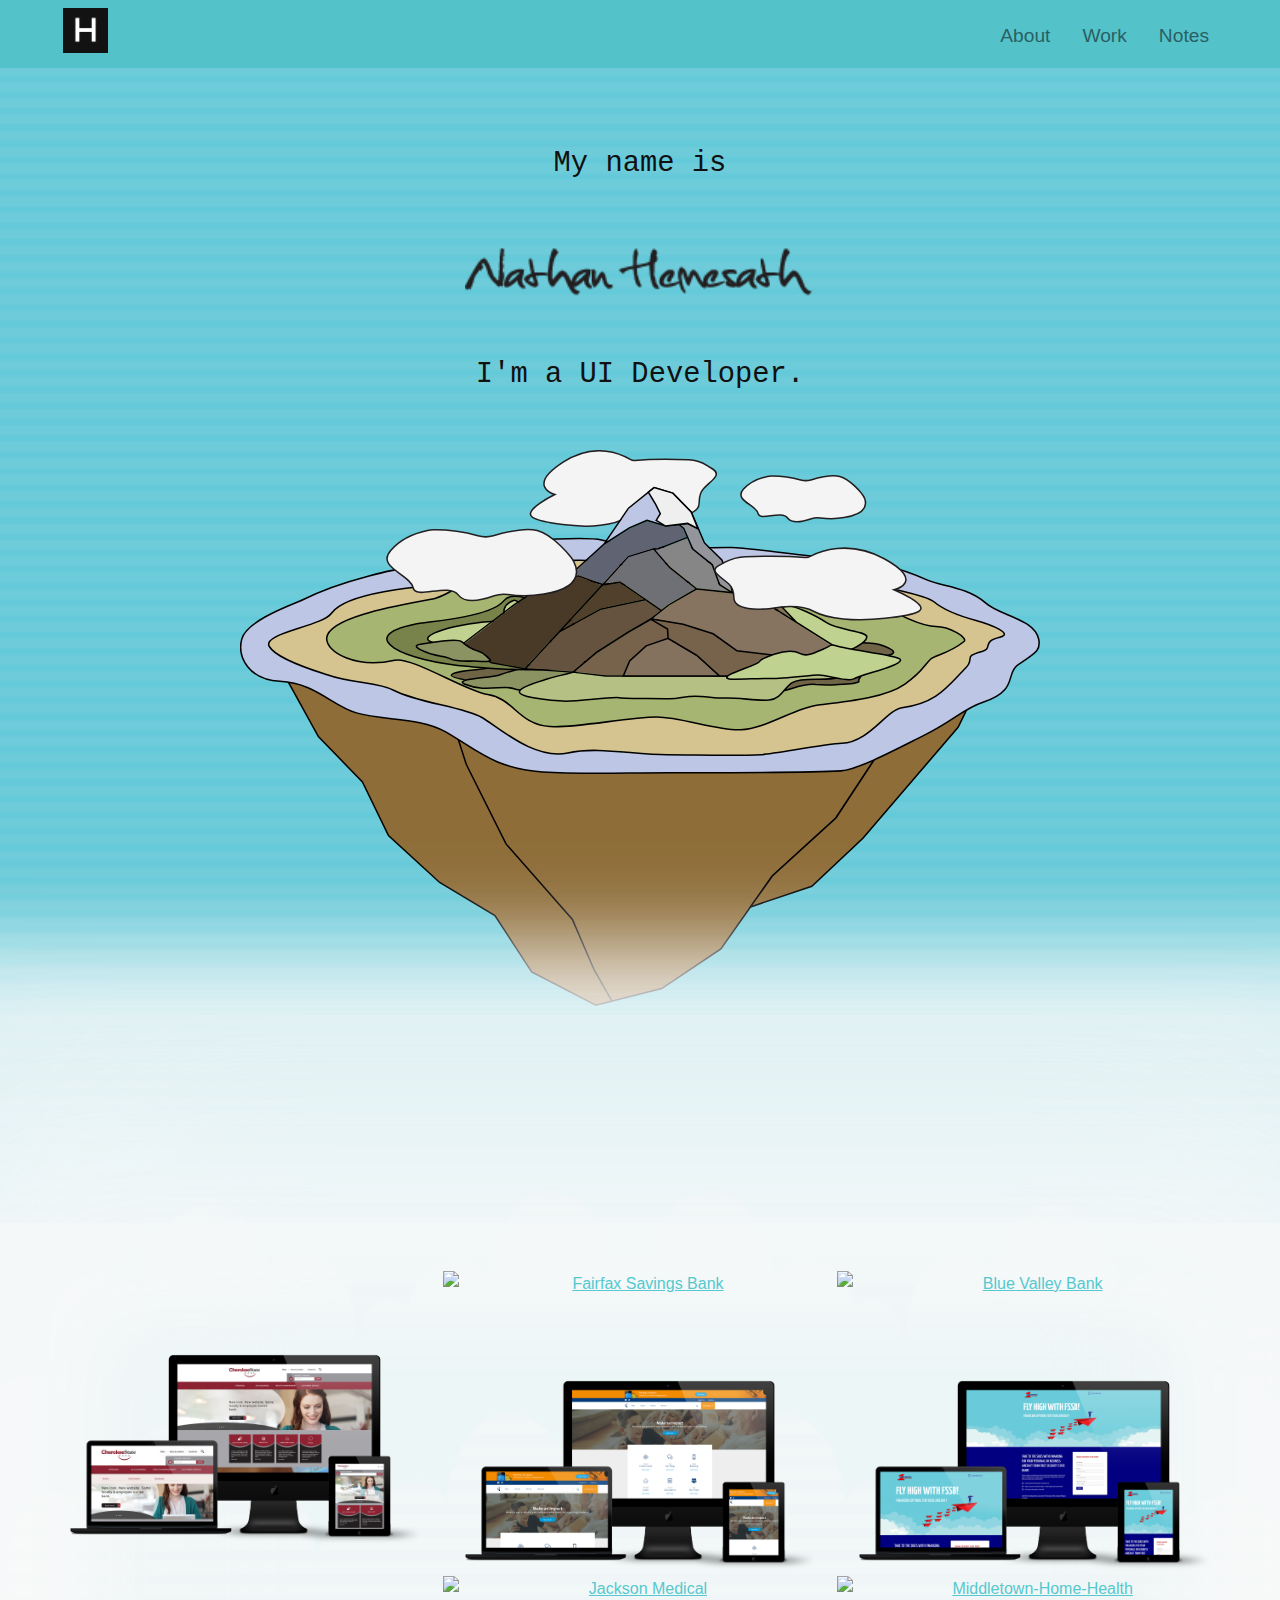
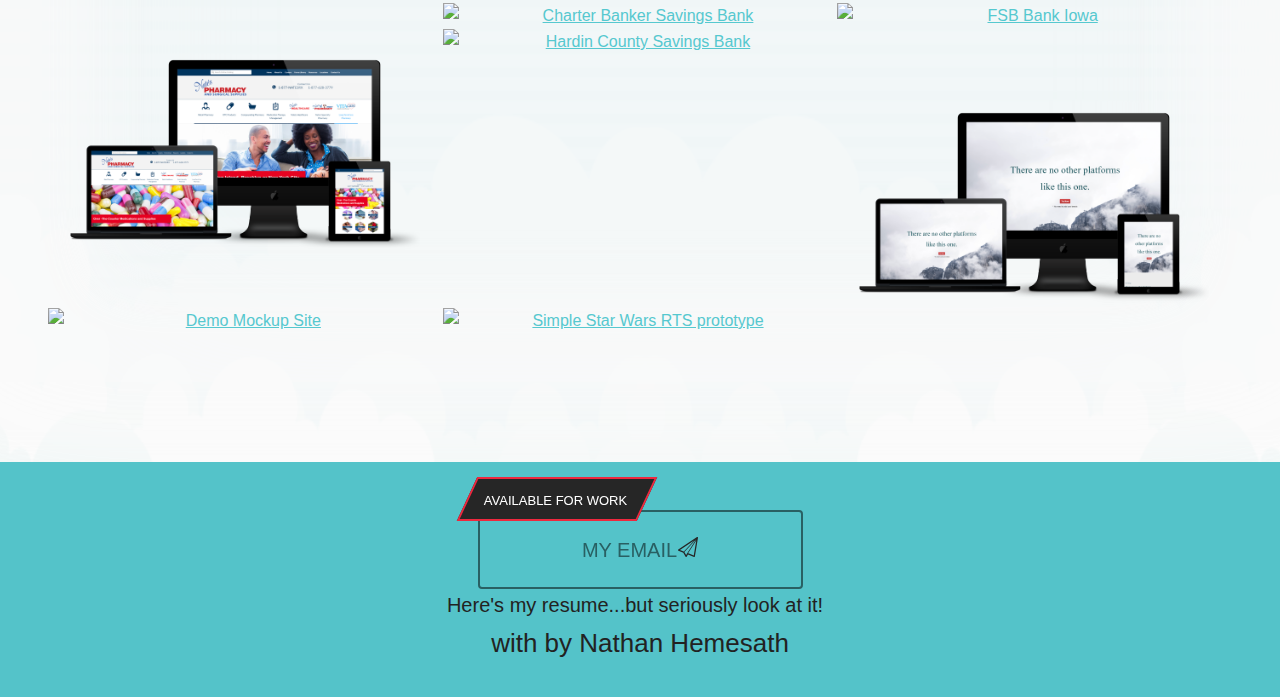
==== index.html @ a3093c18 "Update index.html" ====
<!DOCTYPE html>
<html lang="en">
<head>
    <title>Nathan Hemesath</title>
    
    <meta charset="utf-8">
    <meta name="viewport" content="width=device-width, initial-scale=1">
    
    <link rel="shortcut icon" href="assets/favicons/favicon.ico">
    <link rel="stylesheet" href="assets/css/main.min.css" />
    <link rel="stylesheet" href="https://cdnjs.cloudflare.com/ajax/libs/octicons/3.5.0/octicons.min.css">
    
    <link rel="apple-touch-icon" sizes="57x57" href="assets/favicons/apple-icon-57x57.png">
    <link rel="apple-touch-icon" sizes="60x60" href="assets/favicons/apple-icon-60x60.png">
    <link rel="apple-touch-icon" sizes="72x72" href="assets/favicons/apple-icon-72x72.png">
    <link rel="apple-touch-icon" sizes="76x76" href="assets/favicons/apple-icon-76x76.png">
    <link rel="apple-touch-icon" sizes="114x114" href="assets/favicons/apple-icon-114x114.png">
    <link rel="apple-touch-icon" sizes="120x120" href="assets/favicons/apple-icon-120x120.png">
    <link rel="apple-touch-icon" sizes="144x144" href="assets/favicons/apple-icon-144x144.png">
    <link rel="apple-touch-icon" sizes="152x152" href="assets/favicons/apple-icon-152x152.png">
    <link rel="apple-touch-icon" sizes="180x180" href="assets/favicons/apple-icon-180x180.png">
    <link rel="icon" type="image/png" sizes="192x192"  href="assets/favicons/android-icon-192x192.png">
    <link rel="icon" type="image/png" sizes="32x32" href="assets/favicons/favicon-32x32.png">
    <link rel="icon" type="image/png" sizes="96x96" href="assets/favicons/favicon-96x96.png">
    <link rel="icon" type="image/png" sizes="16x16" href="assets/favicons/favicon-16x16.png">
    <link rel="manifest" href="assets/favicons/manifest.json">
    
    <meta name="msapplication-TileColor" content="#ffffff">
    <meta name="msapplication-TileImage" content="assets/favicons/ms-icon-144x144.png">
    <meta name="theme-color" content="#ffffff">
    <meta charset="utf-8"/>
    <meta name="viewport" content="width=device-width, initial-scale=1.0">
    <meta http-equiv="X-UA-Compatible" content="IE=edge" />
    <meta name="description" content="The portfolio of Nathan Hemesath, a UI Developer looking to create something spectacular every day." />
    <meta name="keywords" content="Nathan, Hemesath, Nathan Hemesath, web interfacer, animations, websites, graphics, freelance, developer"/>
    
    
    <script src="//cdnjs.cloudflare.com/ajax/libs/jquery/2.2.2/jquery.min.js"></script>
<!--    <script src="assets/js/functions.js" type="text/javascript"></script>-->
    <script src="/assets/js/respond.min.js"></script>
<!-- 	<script src="/assets/js/modernizr.js"></script> -->
    <script src="https://use.fontawesome.com/4b298fc02d.js"></script>
</head>
    
<body id="top">
		<header id="home-top" class="nav-top nav-fixed headroom headroom--pinned nav-root headroom--top">
			<div class="u-container">
				<div class="u-content">
					<div class="g-cell gcol2 s-gcol4 m-gcol4 xs-gcol2">
						<h1 id="header-logo" class="image-text">
							<a href="/">
								Nathan Hemesath
								<i class="">NH</i>
							</a>
						</h1>
					</div>
					<div class="g-cell gcol10 s-gcol8 m-gcol8 xs-gcol10">
						<nav id="top-nav">
							<ul class="nav-list transistion">
								<li><a class="active" href="#top">About</a></li>
								<li><a href="#work">Work</a></li>
								<li><a href="#bottom">Notes</a></li>
							</ul>
						</nav>
					</div> <!-- 12 -->
				</div> <!-- / row -->
			</div> <!--/ container -->
		</header>
        <div class="masthead-wrap"><!-- Island Goes Here -->
			<div id="title">
				<div class="u-container">
					<div class="transistion cloud floatLeft"></div>
					<div class="transistion cloud floatRight"></div>
                        <div id="head-slider" class="transistion">
                            <p class="header-desc">My name is</p>
                            <h2 class="im-nate">
                                <figure class="transistion">
                                    <img src="/assets/img/myname.png">
                                </figure>
                            </h2>
                            <p class="header-desc">I'm a UI Developer.</p>
                        </div>
				</div>
			</div>
            <div id="earth-holder">
					<img src="/assets/img/island.svg">
            </div>
		</div>
<div class="page-home">
    <!-- Modal -->
<div class="modal-section">
    <div class="modal" id="modal-1" aria-hidden="true">
      <div class="modal-dialog">
            <div class="modal-header">
                <h2>Cherokee State Bank</h2>
            </div>
            <div class="modal-body">
                <img src="assets/img/cherokee-screens.png" class="img-responsive" alt="Cherokee State Bank">
                <p>One modal example here! :D</p>
            </div>
            <div class="modal-footer">
                <a href="#close" class="btn" aria-hidden="true">Done Viewing? X</a>
            </div>
        </div>
    </div>
    <div class="modal" id="modal-2" aria-hidden="true">
      <div class="modal-dialog">
            <div class="modal-header">
                <h2>The Bank Here</h2>
            </div>
            <div class="modal-body">
                <img src="assets/img/bankhaus-screens.png" class="img-responsive" alt="The Banke Here, Bank Haus">
                <p>One modal example here! :D</p>
            </div>
            <div class="modal-footer">
                <a href="https://thebankhere.com/bank-haus/" target="_blank" class="btn">Visit Site</a>
                <a href="#close" class="btn" aria-hidden="true">Done Viewing? X</a>
            </div>
        </div>
    </div>
    <div class="modal" id="modal-3" aria-hidden="true">
      <div class="modal-dialog">
            <div class="modal-header">
                <h2>Bank of Blue Valley</h2>
            </div>
            <div class="modal-body">
                <img src="assets/img/bankbv-screens.png" class="img-responsive" alt="Bank of Blue Valley">
                <p>One modal example here! :D</p>
            </div>
            <div class="modal-footer">
                <a href="https://bankbv.com/" target="_blank" class="btn">Visit Site</a>
                <a href="#close" class="btn" aria-hidden="true">Done Viewing? X</a>
            </div>
        </div>
    </div>
    <div class="modal" id="modal-4" aria-hidden="true">
      <div class="modal-dialog">
            <div class="modal-header">
                <h2>Bank Development Demo</h2>
            </div>
            <div class="modal-body">
                <img src="assets/img/bankdev-screens.png" class="img-responsive" alt="Forbin Bank Development Demo">
                <p>One modal example here! :D</p>
            </div>
            <div class="modal-footer">
                <a href="http://bankdevelopment.forbin.com/" target="_blank" class="btn">Visit Site</a>
                <a href="#close" class="btn" aria-hidden="true">Done Viewing? X</a>
            </div>
        </div>
    </div>
    <div class="modal" id="modal-5" aria-hidden="true">
      <div class="modal-dialog">
            <div class="modal-header">
                <h2>FSSB Online</h2>
            </div>
            <div class="modal-body">
                <img src="assets/img/fssbonline-screens.png" class="img-responsive" alt="Farmers State Bank Online">
                <p>One modal example here! :D</p>
            </div>
            <div class="modal-footer">
                <a href="https://www.fssbonline.com/fly-with-us/" target="_blank" class="btn">Visit Site</a>
                <a href="#close" class="btn" aria-hidden="true">Done Viewing? X</a>
            </div>
        </div>
    </div>
    <div class="modal" id="modal-6" aria-hidden="true">
      <div class="modal-dialog">
            <div class="modal-header">
                <h2>Nate's Pharmacy</h2>
            </div>
            <div class="modal-body">
                <img src="assets/img/nates-screens.png" class="img-responsive" alt="Nate's Pharmacy">
                <p>One modal example here! :D</p>
            </div>
            <div class="modal-footer">
                <a href="https://www.natespharmacy.com/" target="_blank" class="btn">Visit Site</a>
                <a href="#close" class="btn" aria-hidden="true">Done Viewing? X</a>
            </div>
        </div>
    </div>
<!--
    <div class="modal" id="modal-7" aria-hidden="true">
      <div class="modal-dialog">
            <div class="modal-header">
                <h2>Smart Aging</h2>
            </div>
            <div class="modal-body">
                <img src="assets/img/bankhaus-screens.png" class="img-responsive" alt="Smart Aging">
                <p>One modal example here! :D</p>
            </div>
            <div class="modal-footer">
                <a href="#close" class="btn" aria-hidden="true">Done Viewing? X</a>
            </div>
        </div>
    </div>    
-->
    <div class="modal" id="modal-8" aria-hidden="true">
      <div class="modal-dialog">
            <div class="modal-header">
                <h2>Jackson Medical</h2>
            </div>
            <div class="modal-body">
                <img src="assets/img/jackson-screens.png" class="img-responsive" alt="Jackson Medical">
                <p>One modal example here! :D</p>
            </div>
            <div class="modal-footer">
                <a href="http://www.jacksonmedical.biz/" target="_blank" class="btn">Visit Site</a>
                <a href="#close" class="btn" aria-hidden="true">Done Viewing? X</a>
            </div>
        </div>
    </div>
    <div class="modal" id="modal-9" aria-hidden="true">
      <div class="modal-dialog">
            <div class="modal-header">
                <h2>Middle Town Home Health Store</h2>
            </div>
            <div class="modal-body">
                <img src="assets/img/middletown-screens.png" class="img-responsive" alt="Middle Town Home Health Store">
                <p>One modal example here! :D</p>
            </div>
            <div class="modal-footer">
                <a href="http://www.middletownhomehealthstore.com/" target="_blank" class="btn">Visit Site</a>
                <a href="#close" class="btn" aria-hidden="true">Done Viewing? X</a>
            </div>
        </div>
    </div>
    <div class="modal" id="modal-10" aria-hidden="true">
      <div class="modal-dialog">
            <div class="modal-header">
                <h2>Charter Banker</h2>
            </div>
            <div class="modal-body">
                <img src="assets/img/charter-screens.png" class="img-responsive" alt="Charter Banker">
                <p>One modal example here! :D</p>
            </div>
            <div class="modal-footer">
                <a href="https://www.charterbanker.com/" target="_blank" class="btn">Visit Site</a>
                <a href="#close" class="btn" aria-hidden="true">Done Viewing? X</a>
            </div>
        </div>
    </div>
    <div class="modal" id="modal-11" aria-hidden="true">
      <div class="modal-dialog">
            <div class="modal-header">
                <h2>FSB Iowa</h2>
            </div>
            <div class="modal-body">
                <img src="assets/img/fsb-screens.png" class="img-responsive" alt="Farmers State Bank Iowa">
                <p>One modal example here! :D</p>
            </div>
            <div class="modal-footer">
                <a href="https://www.fsbiowa.com" target="_blank" sclass="btn">Visit Site</a>
                <a href="#close" class="btn" aria-hidden="true">Done Viewing? X</a>
            </div>
        </div>
    </div>
	<div class="modal" id="modal-12" aria-hidden="true">
      <div class="modal-dialog">
            <div class="modal-header">
                <h2>Hardin CSB</h2>
            </div>
            <div class="modal-body">
                <img src="assets/img/hardincsb-screens.png" class="img-responsive" alt="Hardin CSB">
                <p>One modal example here! :D</p>
            </div>
            <div class="modal-footer">
                <a href="https://www.hardincsb.com" class="btn">Visit Site</a>
                <a href="#close" class="btn" aria-hidden="true">Done Viewing? X</a>
            </div>
        </div>
    </div>
    <div class="modal" id="modal-13" aria-hidden="true">
      <div class="modal-dialog">
            <div class="modal-header">
                <h2>Demo Test Site 1</h2>
            </div>
            <div class="modal-body">
                <img src="assets/img/demo1-screens.png" class="img-responsive" alt="Demo Test Site 1">
                <p>One modal example here! :D</p>
            </div>
            <div class="modal-footer">
                <a href="https://nathanhemesath.github.io/Testing/test1/" target="_blank" class="btn">Visit Site</a>
                <a href="#close" class="btn" aria-hidden="true">Done Viewing? X</a>
            </div>
        </div>
    </div>
    <div class="modal" id="modal-14" aria-hidden="true">
      <div class="modal-dialog">
            <div class="modal-header">
                <h2>Demo Test Site 2</h2>
            </div>
            <div class="modal-body">
                <img src="assets/img/demo2-screens.png" class="img-responsive" alt="Demo Test Site 2">
                <p>One modal example here! :D</p>
            </div>
            <div class="modal-footer">
                <a href="https://nathanhemesath.github.io/Testing/test2/" target="_blank" class="btn">Visit Site</a>
                <a href="#close" class="btn" aria-hidden="true">Done Viewing? X</a>
            </div>
        </div>
    </div>
    <div class="modal" id="modal-15" aria-hidden="true">
      <div class="modal-dialog">
            <div class="modal-header">
                <h2>Pixel Star Wars</h2>
            </div>
            <div class="modal-body">
                <img src="assets/img/pixelwars-screens.png" class="img-responsive" alt="Pixel Star Wars">
                <p>One modal example here! :D</p>
            </div>
            <div class="modal-footer">
                <a href="http://webstudentwork.com/nhemesath/WS/pixeldebug/" target="_blank" class="btn">Visit Site</a>
                <a href="#close" class="btn" aria-hidden="true">Done Viewing? X</a>
            </div>
        </div>
    </div>
</div>
<!-- End of Modal -->
    
<section id="work" class="g-container m-section-grid">
    <div class="g-content">
        <div class="g-content--container u-row cloud-blur">
<!--Cherokee State Bank-->
            <div class="g-cell gcol4 s-gcol12 m-gcol6 xs-gcol12 portfolio-item">
                <a href="#modal-1" class="portfolio-link" data-toggle="modal">
                    <div class="portfolio-hover">
                        <div class="g-title portfolio-caption">
                            <h4>Cherokee State Bank</h4>
                            <p class="text-muted">Website Interfaced</p>
                        </div>
                        <div class="portfolio-hover-content">
                            <i class="fa fa-plus fa-3x"></i>
                        </div>
                    </div>
                    <img src="assets/img/cherokee-screens.png" class="img-responsive" alt="Cherokee State Bank">
                </a>
            </div>
<!--Fairfax Savings Bank-->
            <div class="g-cell gcol4 s-gcol12 m-gcol6 xs-gcol12 portfolio-item">
                <a href="#modal-2" class="portfolio-link" data-toggle="modal">
                    <div class="portfolio-hover">
                        <div class="g-title portfolio-caption">
                            <h4>Fairfax Savings Bank</h4>
                            <p class="text-muted">Website Interfaced</p>
                        </div>
                        <div class="portfolio-hover-content">
                            <i class="fa fa-plus fa-3x"></i>
                        </div>
                    </div>
                    <img src="assets/img/bankhaus-screens.png" class="img-responsive" alt="Fairfax Savings Bank">
                </a>
            </div>
<!--Blue Valley Bank-->
            <div class="g-cell gcol4 s-gcol12 m-gcol6 xs-gcol12 portfolio-item">
                <a href="#modal-3" class="portfolio-link" data-toggle="modal">
                    <div class="portfolio-hover">
                        <div class="g-title portfolio-caption">
                            <h4>Blue Valley Bank</h4>
                            <p class="text-muted">Website Interfaced</p>
                        </div>
                        <div class="portfolio-hover-content">
                            <i class="fa fa-plus fa-3x"></i>
                        </div>
                    </div>
                    <img src="assets/img/bankbv-screens.png" class="img-responsive" alt="Blue Valley Bank">
                </a>
            </div>
<!--Forbin Bank Demo-->
            <div class="g-cell gcol4 s-gcol12 m-gcol6 xs-gcol12 portfolio-item">
                <a href="#modal-4" class="portfolio-link" data-toggle="modal">
                    <div class="portfolio-hover">
                        <div class="g-title portfolio-caption">
                            <h4>Forbin Bank Demo</h4>
                            <p class="text-muted">Site Restructured with SASS</p>
                        </div>
                        <div class="portfolio-hover-content">
                            <i class="fa fa-plus fa-3x"></i>
                        </div>
                    </div>
                    <img src="assets/img/bankdev-screens.png" class="img-responsive" alt="Forbin Bank Demo">
                </a>
            </div>
<!-- FSSB Online -->
            <div class="g-cell gcol4 s-gcol12 m-gcol6 xs-gcol12 portfolio-item">
                <a href="#modal-5" class="portfolio-link" data-toggle="modal">
                    <div class="portfolio-hover">
                        <div class="g-title portfolio-caption">
                            <h4>FSSB Online</h4>
                            <p class="text-muted">Animation</p>
                        </div>
                        <div class="portfolio-hover-content">
                            <i class="fa fa-plus fa-3x"></i>
                        </div>
                    </div>
                    <img src="assets/img/fssbonline-screens.png" class="img-responsive" alt="Hardin County Savings Bank">
                </a>
            </div>
<!-- Nates Pharmacy -->
            <div class="g-cell gcol4 s-gcol12 m-gcol6 xs-gcol12 portfolio-item">
                <a href="#modal-6" class="portfolio-link" data-toggle="modal">
                    <div class="portfolio-hover">
                        <div class="g-title portfolio-caption">
                            <h4>Nates Pharmacy</h4>
                            <p class="text-muted">Website Interfaced</p>
                        </div>
                        <div class="portfolio-hover-content">
                            <i class="fa fa-plus fa-3x"></i>
                        </div>
                    </div>
                    <img src="assets/img/nates-screens.png" class="img-responsive" alt="Nates Pharmacy">
                </a>
            </div>
<!-- Smart Aging -->
<!--
            <div class="g-cell gcol4 s-gcol12 m-gcol6 xs-gcol12 portfolio-item">
                <a href="#modal-7" class="portfolio-link" data-toggle="modal">
                    <div class="portfolio-hover">
                        <div class="g-title portfolio-caption">
                            <h4>Smart Aging</h4>
                            <p class="text-muted">Website Interfaced</p>
                        </div>
                        <div class="portfolio-hover-content">
                            <i class="fa fa-plus fa-3x"></i>
                        </div>
                    </div>
                    <img src="assets/img/Smart-placeholder.png" class="img-responsive" alt="Smart Aging">
                </a>
            </div>
-->
<!--Jackson Medical-->
            <div class="g-cell gcol4 s-gcol12 m-gcol6 xs-gcol12 portfolio-item">
                <a href="#modal-8" class="portfolio-link" data-toggle="modal">
                    <div class="portfolio-hover">
                        <div class="g-title portfolio-caption">
                            <h4>Jackson Medical</h4>
                            <p class="text-muted">Website interface/styling</p>
                        </div>
                        <div class="portfolio-hover-content">
                            <i class="fa fa-plus fa-3x"></i>
                        </div>
                    </div>
                    <img src="assets/img/jackson-screens.png" class="img-responsive" alt="Jackson Medical">
                </a>
            </div>
<!--Middletown Home Health Store-->
            <div class="g-cell gcol4 s-gcol12 m-gcol6 xs-gcol12 portfolio-item">
                <a href="#modal-9" class="portfolio-link" data-toggle="modal">
                    <div class="portfolio-hover">
                        <div class="g-title portfolio-caption">
                            <h4>Middletown Home Health Store</h4>
                            <p class="text-muted">Website interface/styling</p>
                        </div>
                        <div class="portfolio-hover-content">
                            <i class="fa fa-plus fa-3x"></i>
                        </div>
                    </div>
                    <img src="assets/img/middletown-screens.png" class="img-responsive" alt="Middletown-Home-Health">
                </a>
            </div>
<!--Charter Bank Savings Bank-->
            <div class="g-cell gcol4 s-gcol12 m-gcol6 xs-gcol12 portfolio-item">
                <a href="#modal-10" class="portfolio-link" data-toggle="modal">
                    <div class="portfolio-hover">
                        <div class="g-title portfolio-caption">
                            <h4>Charter Bank Savings Bank</h4>
                            <p class="text-muted">Website Interfaced</p>
                        </div>
                        <div class="portfolio-hover-content">
                            <i class="fa fa-plus fa-3x"></i>
                        </div>
                    </div>
                    <img src="assets/img/charter-screens.png" class="img-responsive" alt="Charter Banker Savings Bank">
                </a>
            </div>
<!--Farmers State Bank Iowa-->
            <div class="g-cell gcol4 s-gcol12 m-gcol6 xs-gcol12 portfolio-item">
                <a href="#modal-11" class="portfolio-link" data-toggle="modal">
                    <div class="portfolio-hover">
                        <div class="g-title portfolio-caption">
                            <h4>Farmers State Bank Iowa</h4>
                            <p class="text-muted">Website Interfaced</p>
                        </div>
                        <div class="portfolio-hover-content">
                            <i class="fa fa-plus fa-3x"></i>
                        </div>
                    </div>
                    <img src="assets/img/fsb-screens.png" class="img-responsive" alt="FSB Bank Iowa">
                </a>
            </div>
<!--Hardin County Savings Bank-->
            <div class="g-cell gcol4 s-gcol12 m-gcol6 xs-gcol12 portfolio-item">
                <a href="#modal-12" class="portfolio-link" data-toggle="modal">
                    <div class="portfolio-hover">
                        <div class="g-title portfolio-caption">
                            <h4>Hardin County Savings Bank</h4>
                            <p class="text-muted">Website Interfaced</p>
                        </div>
                        <div class="portfolio-hover-content">
                            <i class="fa fa-plus fa-3x"></i>
                        </div>
                    </div>
                    <img src="assets/img/hardincsb-screens.png" class="img-responsive" alt="Hardin County Savings Bank">
                </a>
            </div>
<!--Demo Site 1-->
            <div class="g-cell gcol4 s-gcol12 m-gcol6 xs-gcol12 portfolio-item">
                <a href="#modal-13" class="portfolio-link" data-toggle="modal">
                    <div class="portfolio-hover">
                        <div class="g-title portfolio-caption">
                            <h4>Demo Site</h4>
                            <p class="text-muted">Demo Website Interfaced</p>
                        </div>
                        <div class="portfolio-hover-content">
                            <i class="fa fa-plus fa-3x"></i>
                        </div>
                    </div>
                    <img src="assets/img/demo1-screens.png" class="img-responsive" alt="Demo Mockup Site">
                </a>
            </div>
<!--Demo Site 2-->
            <div class="g-cell gcol4 s-gcol12 m-gcol6 xs-gcol12 portfolio-item">
                <a href="#modal-14" class="portfolio-link" data-toggle="modal">
                    <div class="portfolio-hover">
                        <div class="g-title portfolio-caption">
                            <h4>Demo Site</h4>
                            <p class="text-muted">Demo Website Interfaced</p>
                        </div>
                        <div class="portfolio-hover-content">
                            <i class="fa fa-plus fa-3x"></i>
                        </div>
                    </div>
                    <img src="assets/img/demo2-screens.png" class="img-responsive" alt="Demo Mockup Site">
                </a>
            </div>
<!--Pixel Wars-->
            <div class="g-cell gcol4 s-gcol12 m-gcol6 xs-gcol12 portfolio-item">
                <a href="#modal-15" class="portfolio-link" data-toggle="modal">
                    <div class="portfolio-hover">
                        <div class="g-title portfolio-caption">
                            <h4>Pixel Wars</h4>
                            <p class="text-muted">Star Wars RTS Game</p>
                        </div>
                        <div class="portfolio-hover-content">
                            <i class="fa fa-plus fa-3x"></i>
                        </div>
                    </div>
                    <img src="assets/img/pixelwars-screens.png" class="img-responsive" alt="Simple Star Wars RTS prototype">
                </a>
            </div>
        </div>
        </div>
      <div class="g-clearfloat"></div>
    </section>
</div><!--End of page wrap-->
<footer id="bottom">
    <div class="u-container">
	    <div class="u-row">
        <div class="contact"><svg style="position: absolute; width: 0; height: 0;" width="0" height="0" version="1.1" xmlns="http://www.w3.org/2000/svg" xmlns:xlink="http://www.w3.org/1999/xlink"><defs><symbol id="icon-paperplane" viewBox="0 0 1024 1024"><title>paperplane</title><path class="path1" d="M1009.376 5.12c-5.312-3.424-11.36-5.12-17.376-5.12-6.176 0-12.384 1.76-17.76 5.376l-960 640c-9.888 6.56-15.328 18.112-14.048 29.952 1.216 11.808 8.896 22.016 19.936 26.368l250.368 100.192 117.728 206.016c5.632 9.888 16.096 16 27.424 16.128 0.128 0 0.224 0 0.352 0 11.232 0 21.664-5.952 27.424-15.552l66.464-110.816 310.24 124.064c3.808 1.536 7.808 2.272 11.872 2.272 5.44 0 10.816-1.376 15.68-4.128 8.448-4.736 14.24-13.056 15.872-22.624l160-960c2.080-12.576-3.488-25.184-14.176-32.128zM100.352 664.864l741.6-494.432-539.2 577.184c-2.848-1.696-5.376-3.936-8.512-5.184l-193.888-77.568zM326.048 770.112c-0.064-0.128-0.16-0.192-0.224-0.32l606.176-648.8-516.768 805.184-89.184-156.064zM806.944 947.488l-273.312-109.312c-6.496-2.56-13.248-3.424-19.936-3.808l420.864-652.416-127.616 765.536z"></path></symbol></defs></svg>
    <a href="mailto:hemesath2@gmail.com" class="contact-button">My Email<svg class="icon icon-paperplane"><use xmlns:xlink="http://www.w3.org/1999/xlink" xlink:href="#icon-paperplane"></use></svg><span>hemesath2@gmail.com</span></a></div>
        
            <a href="/assets/files/resume.pdf" target="_blank" class="resume">Here's my resume...but seriously look at it!<span class="mega-octicon octicon-file-text"></span></a>
            <br>
            <a href="https://github.com">
                <span class="mega-octicon octicon-code"></span> with <span class="mega-octicon octicon-heart"></span> by <a href="https://nathanhemesath.github.io/" id="name">Nathan Hemesath</a></a>
        </div>
    </div>
</footer>
<!--<script src="//npmcdn.com/isotope-layout@3/dist/isotope.pkgd.js"></script>-->
<!--<script src="assets/js/isotope.pkgd.js"></script>-->
	</body>
</html>
---- assets/css/main.min.css ----
@font-face{font-family:'Fira Sans';font-style:normal;font-weight:400;src:local("Fira Sans"), local("FiraSans-Regular"), url(http://fonts.gstatic.com/s/firasans/v5/EjsrzDkQUQCDwsBtLpcVQZBw1xU1rKptJj_0jans920.woff2) format("woff2");unicode-range:U+0000-00FF, U+0131, U+0152-0153, U+02C6, U+02DA, U+02DC, U+2000-206F, U+2074, U+20AC, U+2212, U+2215, U+E0FF, U+EFFD, U+F000;}
@font-face{font-family:'Fira Sans';font-style:normal;font-weight:700;src:local("Fira Sans Bold"), local("FiraSans-Bold"), url(http://fonts.gstatic.com/s/firasans/v5/DugPdSljmOTocZOR2CItOhampu5_7CjHW5spxoeN3Vs.woff2) format("woff2");unicode-range:U+0000-00FF, U+0131, U+0152-0153, U+02C6, U+02DA, U+02DC, U+2000-206F, U+2074, U+20AC, U+2212, U+2215, U+E0FF, U+EFFD, U+F000;}
@font-face{font-family:'Fira Mono';font-style:normal;font-weight:400;src:local("Fira Mono"), local("FiraMono"), url(http://fonts.gstatic.com/s/firamono/v3/SlRWfq1zeqXiYWAN-lnG-pBw1xU1rKptJj_0jans920.woff2) format("woff2");unicode-range:U+0000-00FF, U+0131, U+0152-0153, U+02C6, U+02DA, U+02DC, U+2000-206F, U+2074, U+20AC, U+2212, U+2215, U+E0FF, U+EFFD, U+F000;}
html{font-family:sans-serif;-ms-text-size-adjust:100%;-webkit-text-size-adjust:100%;}
body{margin:0;}
article,
aside,
details,
figcaption,
figure,
footer,
header,
hgroup,
main,
menu,
nav,
section,
summary{display:block;}
audio,
canvas,
progress,
video{display:inline-block;vertical-align:baseline;}
audio:not([controls]){display:none;height:0;}
[hidden],
template{display:none;}
a{background-color:transparent;}
a:active,
a:hover{outline:0;}
abbr[title]{border-bottom:1px dotted;}
b,
strong{font-weight:bold;}
dfn{font-style:italic;}
h1{font-size:2em;margin:0.67em 0;}
mark{background:#ff0;color:#000;}
small{font-size:80%;}
sub,
sup{font-size:75%;line-height:0;position:relative;vertical-align:baseline;}
sup{top:-0.5em;}
sub{bottom:-0.25em;}
img{border:0;}
svg:not(:root){overflow:hidden;}
figure{margin:1em 40px;}
hr{-moz-box-sizing:content-box;box-sizing:content-box;height:0;}
pre{overflow:auto;}
code,
kbd,
pre,
samp{font-family:monospace, monospace;font-size:1em;}
button,
input,
optgroup,
select,
textarea{color:inherit;font:inherit;margin:0;}
button{overflow:visible;}
button,
select{text-transform:none;}
button,
html input[type="button"],
input[type="reset"],
input[type="submit"]{-webkit-appearance:button;cursor:pointer;}
button[disabled],
html input[disabled]{cursor:default;}
button::-moz-focus-inner,
input::-moz-focus-inner{border:0;padding:0;}
input{line-height:normal;}
input[type="checkbox"],
input[type="radio"]{box-sizing:border-box;padding:0;}
input[type="number"]::-webkit-inner-spin-button,
input[type="number"]::-webkit-outer-spin-button{height:auto;}
input[type="search"]{-webkit-appearance:textfield;-moz-box-sizing:content-box;-webkit-box-sizing:content-box;box-sizing:content-box;}
input[type="search"]::-webkit-search-cancel-button,
input[type="search"]::-webkit-search-decoration{-webkit-appearance:none;}
fieldset{border:1px solid #c0c0c0;margin:0 2px;padding:0.35em 0.625em 0.75em;}
legend{border:0;padding:0;}
textarea{overflow:auto;}
optgroup{font-weight:bold;}
table{border-collapse:collapse;border-spacing:0;}
td,
th{padding:0;}
::selection{background:#FFF498;}
::-moz-selection{background:#FFF498;}
img::selection{background:transparent;}
img::-moz-selection{background:transparent;}
body{-webkit-tap-highlight-color:#FFF498;}
a, abbr, acronym, address, applet, article, aside, audio, b, big, blockquote, body, canvas, caption, center, cite, code, dd, del, details, dfn, div, dl, dt, em, embed, fieldset, figcaption, figure, footer, form, h1, h2, h3, h4, h5, h6, header, hgroup, html, i, iframe, img, ins, kbd, label, legend, li, mark, menu, nav, object, ol, output, p, pre, q, ruby, s, samp, section, small, span, strike, strong, sub, summary, sup, table, tbody, td, tfoot, th, thead, time, tr, tt, u, ul, var, video{margin:0;padding:0;border:0;font:inherit;vertical-align:baseline;}
article,
aside,
details,
figcaption,
figure,
footer,
header,
hgroup,
menu,
nav,
section{display:block;}
body{line-height:1;}
ol,
ul{list-style:none;}
blockquote, q{quotes:none;}
blockquote:after, blockquote:before{content:'';content:none;}
q:after, q:before{content:'';content:none;}
table{border-collapse:collapse;border-spacing:0;}
.absolute{position:absolute;}
.relative{position:relative;}
.fixed{position:fixed;}
.line-through{text-decoration:line-through;}
.highlight{background:#ffc;}
.nobullets{list-style:none;margin:0;padding:0;}
.floatRight{float:right;}
.floatLeft{float:left;}
.floatNone{float:none;}
.photoLeft{float:left;margin:0 10px 10px 0;}
.photoRight{float:right;margin:0 0 10px 10px;}
.upperCase{text-transform:uppercase;}
.lowerCase{text-transform:lowercase;}
.smaller{font-size:smaller;}
.larger{font-size:larger;}
.alignLeft{text-align:left;}
.alignRight{text-align:right;}
.alignJustify{text-align:justify;}
.alignCenter{text-align:center;}
.block{display:block;}
.none{display:none;}
.inline{display:inline;}
.clear{clear:both;}
.clearfloat{clear:both;height:0;font-size:1px;line-height:0;}
.overFlow{overflow:auto;}
.reader-only{position:absolute;left:-10000px;top:auto;width:1px;height:1px;overflow:hidden;}
html{-webkit-text-size-adjust:none;text-rendering:optimizeLegibility;-webkit-font-smoothing:antialiased;}
.text-medium{font-size:18px;}
.text-large{font-size:20px;}
img{max-width:100%;height:auto;}
.container{width:90%;margin:0 auto;}
.clearfix:after, .clearfix:before{content:"";display:table;}
.row:after, .row:before{content:"";display:table;}
.clearfix:after,
.row:after{clear:both;}
.masthead-wrap{-webkit-animation:fadeIn .5s ease-in-out;-moz-transition:fadeIn .5s ease-in-out;-o-transition:fadeIn .5s ease-in-out;transition:fadeIn .5s ease-in-out;}
#title{padding:0.5em 0 0;position:relative;}
#title .container{position:relative;}
.mobilemenu{display:none !important;position:absolute;width:80%;right:0;top:0;height:auto;min-height:100%;background:#5e5e5e;}
.mobilemenu.active{display:block !important;}
.mobilemenu ul{list-style:none;margin:0;padding:0;}
.mobilemenu li a{display:block;padding:15px !important;padding-left:2.2em !important;border-radius:0 !important;border:0;border-bottom:1px solid rgba(0, 0, 0, 0.05);color:#FFF;text-decoration:none;font:bold 14px "museo-sans", "Open Sans", Arial, sans-serif;text-shadow:0 1px 3px rgba(0, 0, 0, 0.25);background:transparent !important;margin:0 !important;}
.mobilemenu li.close{border-bottom:1px solid rgba(0, 0, 0, 0.05);}
.mobilemenu li a{border:0;}
.mobilemenu li a:hover, .mobilemenu li a:active{background:rgba(0, 0, 0, 0.1) !important;}
.mobilemenu li a.ui-state-active{background:rgba(255, 255, 255, 0.1) !important;border-color:transparent;}
.mobilemenu li ul{display:none;background:#464646;border-radius:0 !important;border:0;}
.mobilemenu li ul li a{padding:10px;color:#ccc;font-size:13px;}
.pagewrap{position:relative;right:0;width:100%;height:100%;z-index:10;transition:1s;-moz-transition:1s;-webkit-transition:1s;-ms-transition:1s;-o-transition:1s;box-shadow:0 0 10px rgba(0, 0, 0, 0.35);}
.pagewrap.shift{right:80%;position:fixed;}
.openmobile{display:block;position:relative;overflow:hidden;width:30px;height:26px;font-size:0;text-indent:-9999em;cursor:pointer;}
.openmobile span{display:block;position:absolute;top:12px;left:0;right:0;height:2px;background:#232323;-webkit-transition:background .5s;transition:background .5s;}
.openmobile span:before, .openmobile span:after{content:"";position:absolute;left:0;display:block;width:100%;height:2px;background:#232323;-webkit-transition-duration:0.3s, 0.3s;transition-duration:0.3s, 0.3s;-webkit-transition-delay:0.3s, 0;transition-delay:0.3s, 0;}
.openmobile span:before{top:-7px;-webkit-transition-property:top, -webkit-transform;transition-property:top, transform;}
.openmobile span:after{bottom:-7px;-webkit-transition-property:bottom, -webkit-transform;transition-property:bottom, transform;}
.openmobile.active span{background:none;}
.openmobile.active span:before{top:0;-webkit-transform:rotate(45deg);-ms-transform:rotate(45deg);transform:rotate(45deg);}
.openmobile.active span:after{bottom:0;-webkit-transform:rotate(-45deg);-ms-transform:rotate(-45deg);transform:rotate(-45deg);}
.openmobile.active span:before, .openmobile.active span:after{-webkit-transition-delay:0, .3s;transition-delay:0, .3s;}
.button, .c-button.c-button--primary, .c-button.c-button--secondary{border-radius:0.7em;padding:0.65em 2em;text-align:center;text-decoration:none !important;font-weight:normal;font-size:20px;font-size:1.25rem;display:inline-block;border:0;line-height:normal;text-transform:lowercase;letter-spacing:1.5px;cursor:pointer;}
.button.mini, .mini.c-button.c-button--primary, .mini.c-button.c-button--secondary{font-size:16px;font-size:1rem;}
.button.large, .large.c-button.c-button--primary, .large.c-button.c-button--secondary{font-size:22px;font-size:1.375rem;}
.button.block, .block.c-button.c-button--primary, .block.c-button.c-button--secondary{padding-left:0;padding-right:0;}
.button.primary, .primary.c-button.c-button--primary, .primary.c-button.c-button--secondary{color:#FFF;border:1px solid #FFF;background-color:#231F20;text-decoration:none;position:relative;z-index:1;overflow:hidden;padding-right:3.5em;}
.button.primary:before, .primary.c-button.c-button--primary:before, .primary.c-button.c-button--secondary:before, .button.primary:after, .primary.c-button.c-button--primary:after, .primary.c-button.c-button--secondary:after{content:"";position:absolute;-webkit-transition:350ms;transition:350ms;}
.button.primary:before, .primary.c-button.c-button--primary:before, .primary.c-button.c-button--secondary:before{right:10px;top:50%;margin-top:-10.5px;width:14px;height:21px;background:url("/images/icon-arrow-white.png") no-repeat;}
.button.primary:after, .primary.c-button.c-button--primary:after, .primary.c-button.c-button--secondary:after{top:-15px;bottom:-15px;right:-20px;width:60px;background:#8D2232;border-radius:50%;z-index:-1;}
.button.primary:hover:after, .primary.c-button.c-button--primary:hover:after, .primary.c-button.c-button--secondary:hover:after{border-radius:0;width:120%;}
.button.silver, .silver.c-button.c-button--primary, .silver.c-button.c-button--secondary{background:#9A9A9A;color:#FFF;}
.button.silver:hover, .silver.c-button.c-button--primary:hover, .silver.c-button.c-button--secondary:hover{background:#FFF;filter:none;}
.button.red, .red.c-button.c-button--primary, .red.c-button.c-button--secondary{background:#8D2232;color:#FFFFFF !important;}
.button.red:hover, .red.c-button.c-button--primary:hover, .red.c-button.c-button--secondary:hover{background:#982b3b;}
.button.green, .green.c-button.c-button--primary, .green.c-button.c-button--secondary{background:#72ad41;color:#FFF !important;}
.button.green:hover, .green.c-button.c-button--primary:hover, .green.c-button.c-button--secondary:hover{background:#669f3c;}
.message, .c-message--success, .c-message--error, .c-message--warning, .c-message--help,
.notification{border-radius:3px;padding:10px;font-size:14px;font-size:0.875rem;margin:0 0 1rem;color:#FFF;}
.message p, .c-message--success p, .c-message--error p, .c-message--warning p, .c-message--help p{color:#FFF;margin:0;font-size:14px;font-size:0.875rem;}
.success, .valid{background:#D5FFCE;border-color:#9ADF8F;color:#556652 !important;font-size:14px;font-size:0.875rem;}
.success h1, .valid h1{margin-top:1px;font-size:16px;font-size:1rem;color:#556652 !important;}
.message.error, .error.c-message--success, .error.c-message--error, .error.c-message--warning, .error.c-message--help, .message.invalid, .invalid.c-message--success, .invalid.c-message--error, .invalid.c-message--warning, .invalid.c-message--help{background:#c54747;}
.warning{background:#e99a29;}
.info{background:#4d9ed6;}
input[type=date], input[type=email], input[type=password], input[type=search], input[type=tel], input[type=text], input[type=url]{border-radius:3px;border:1px solid #CCC;padding:5px;width:100%;margin:0;font-size:.875rem;}
select, textarea{border-radius:3px;border:1px solid #CCC;padding:5px;width:100%;margin:0;font-size:.875rem;}
input[type=date]:focus, input[type=email]:focus, input[type=password]:focus, input[type=search]:focus, input[type=tel]:focus, input[type=text]:focus, input[type=url]:focus{border:1px solid #09F;outline:0;box-shadow:0 0 5px rgba(0, 153, 255, 0.5);}
select:focus{border:1px solid #09F;outline:0;box-shadow:0 0 5px rgba(0, 153, 255, 0.5);}
textarea{width:100%;height:100px;}
textarea:focus{border:1px solid #09F;outline:0;box-shadow:0 0 5px rgba(0, 153, 255, 0.5);}
.none{display:none;}
input[type="submit"], button{-webkit-appearance:none;}
label.required:after, span.required:after, h3.required:after{content:' *';color:#900;font-weight:bold;}
.form input.error, .form select.error{background:url(/Images/form_error.gif) right no-repeat #fff1ec;}
form textarea.error{background:url(/Images/form_error.gif) right no-repeat #fff1ec;}
.form input.corrected{background:url(/Images/form_check.gif) right no-repeat;}
p#errorMessage{width:100%;margin-top:10px;font-weight:700;text-transform:uppercase;color:#4e4e4e;text-align:center;line-height:34px;background:url(/Images/fm_error.gif) 15px 10px no-repeat #fff6f7;border:1px solid #fff1ec;}
span.required{color:red;}
.requiredItems{font-size:.75rem;line-height:18px;}
*{box-sizing:border-box;-moz-box-sizing:border-box;-webkit-box-sizing:border-box;transition:width .5s;-moz-transition:width .5s;-webkit-transition:width .5s;-ms-transition:width .5s;-o-transition:width .5s;}
ul.vasc-form-error-list{background:#f7f4c9;padding:21px;margin:0;margin-bottom:18px;font-family:Segoe UI, Helvetica, Arial, sansserif;border-radius:7px;border:1px solid #c22170;color:#c22170;}
ul.vasc-form-error-list li{list-style:none;margin-left:7px;margin-bottom:9px;}
ul.vasc-form-error-list li.head{list-style:none;margin-left:0;font-style:italic;}
div#results div.description{border-bottom:1px solid #DDDDDD;color:#656565;font-size:14px;font-size:.875rem;margin:0 0 15px;padding:0 0 15px;}
div#results div.url{color:#826739;font-size:12px;font-size:.75rem;}
div#results a.title{color:#005941;font-size:16px;font-size:1rem;text-decoration:none;}
div#results a:hover{color:#767676;text-decoration:underline;}
table.searchBox table.options td{padding:0;margin:0;text-align:left;}
table.searchBox table.options input{vertical-align:middle;}
ul#utilityNav{display:none;}
ul#primaryNav{list-style:none;margin:0 0 20px;padding:0;}
ul#primaryNav li{display:block;margin:0 0 5px;}
ul#primaryNav li a{display:block;padding:7px 10px;font:bold 13px Arial, sans-serif;background:#ffffff;background:-moz-linear-gradient(top, #ffffff 0%, #f6f6f6 100%);background:-webkit-gradient(linear, left top, left bottom, color-stop(0%, #ffffff), color-stop(100%, #f6f6f6));background:-webkit-linear-gradient(top, #ffffff 0%, #f6f6f6 100%);background:-o-linear-gradient(top, #ffffff 0%, #f6f6f6 100%);background:-ms-linear-gradient(top, #ffffff 0%, #f6f6f6 100%);background:linear-gradient(top, #ffffff 0%, #f6f6f6 100%);filter:progid:DXImageTransform.Microsoft.gradient(startColorstr='#ffffff', endColorstr='#f6f6f6',GradientType=0);box-shadow:inset 0 -1px 1px white, inset 0 1px 0 #FFF, 0 1px 2px rgba(0, 0, 0, 0.35);border-radius:3px;text-decoration:none;transition:.4s;-moz-transition:.4s;-webkit-transition:.4s;-ms-transition:.4s;-o-transition:.4s;text-decoration:none;}
ul#primaryNav li a:hover{color:#707070;background:#FFF;}
ul#primaryNav li ul{list-style:none;margin:5px 20px 25px;padding:0;}
ul#primaryNav li ul li{display:block;float:none;width:100%;margin:0;}
ul#primaryNav li ul li a{display:block;padding:7px 0;font:normal 12px Arial, Helvetica, sans-serif;text-transform:none;color:#343434;border-bottom:1px solid #DDD;background:none;box-shadow:none;-moz-box-shadow:none;-webkit-box-shadow:none;border-top:0;}
ul#primaryNav li ul li a:hover{text-decoration:underline;color:#656565;padding:7px 10px;background:none;}
ul#primaryNav li ul li ul{margin:5px 0 0 25px;}
abbr,
acronym{border-bottom:1px dotted #000;cursor:help;}
del{color:#000;}
hr{color:#CCC;margin:50px 0;}
sup{vertical-align:super;}
sub{vertical-align:sub;}
ul{list-style-type:disc;}
ol{list-style-type:decimal;}
dl dd{margin-left:1.5rem;}
dl dt{font-weight:bold;}
dfn,
strong,
b{font-weight:bold;}
em,
dfn,
i{font-style:italic;}
b em,
em b,
strong em,
em strong{font-weight:bold;font-style:italic;}
@media screen and (min-width:769px){.pagewrap.shift{left:0;}
.container{width:96%;max-width:1200px;}
.eightcol,
.elevencol,
.fivecol,
.fourcol,
.ninecol,
.onecol,
.sevencol,
.sixcol,
.tencol,
.threecol,
.twocol{float:left;margin-right:2%;}
.last{margin-right:0;}
.onecol{width:6.5%;}
.twocol{width:15%;}
.threecol{width:23.5%;}
.fourcol{width:32%;}
.fivecol{width:40.5%;}
.sixcol{width:49%;}
.sevencol{width:57.5%;}
.eightcol{width:66%;}
.ninecol{width:74.5%;}
.tencol{width:83%;}
.elevencol{width:91.5%;}
.twelvecol{float:left;width:100%;}
}
body{font-size:14px;line-height:1.6;font-family:'Fira Sans', sans-serif;color:#111;-webkit-font-smoothing:antialiased;-webkit-text-size-adjust:100%;overflow-x:hidden;background:transparent url(/assets/img/clouds.png) center no-repeat;background-size:260% 100%;}
.container{padding-right:15px;padding-left:15px;margin-right:auto;margin-left:auto;}
footer{text-align:center;vertical-align:middle;padding:3em 0 2em 0;background-color:#54C3C9;z-index:5;position:relative;}
footer a{color:#222;text-decoration:none;font-size:26px;}
footer a.resume{font-size:20px;}
footer a.resume span{margin-left:10px;}
footer h4{margin:0 10px 0 0;color:#fff;}
.u-row{margin-right:-15px;margin-left:-15px;}
.clearboth{clear:both;}
.g-relative{position:relative;}
.g-absolute{position:absolute;}
.g-fixed{postion:fixed;}
.g-none{display:none;}
.g-block{display:block;}
.g-inline{display:inline;}
.g-alignLeft{text-align:left;}
.g-alignRight{text-align:right;}
.g-alignJustify{text-align:justify;}
.g-alignCenter{text-align:center;}
.g-floatLeft{float:left;}
.g-floatRight{float:right;}
.g-floatNone{float:none;}
.g-photoLeft{float:left;margin:0 10px 10px 0;}
.g-photoRight{float:right;margin:0 0 10px 10px;}
.g-highlight{background:#ffc;}
.g-backCover{background-size:cover;}
.g-upperCase{text-transform:uppercase;}
.g-lowerCase{text-transform:lowercase;}
.g-smaller{font-size:smaller;}
.g-truncate{text-overflow:ellipsis;overflow:hidden;white-space:nowrap;}
.g-larger{font-size:larger;}
.g-overFlow{overflow:auto;}
.g-nobullets{list-style:none;margin:0;padding:0;}
.g-lineThrough{text-decoration:line-through;}
.g-clearFloat{clear:both;line-height:0;font-size:0;height:1px;}
.g-marginAuto{margin:0 auto;}
body, p, ul, ol, dl, input, textarea, select, button{font-family:skolar-sans-latin, sans-serif;line-height:1.65;}
.gigantic, .huge, .large, .bigger, .big,
h1, h2, h3, h4, h5, h6{color:#222;font-weight:bold;font-family:skolar-sans-latin, sans-serif;line-height:1;margin:0.5em 0;}
p{margin:0 0 20px 0;}
em{font-style:italic;}
strong{font-weight:bold;}
hr{border:solid #ddd;border-width:1px 0 0;clear:both;margin:10px 0 30px;height:0;}
h1{font-weight:bold;color:#003976;margin:0 0 0.5em;}
h2{color:#003976;}
h3{color:#009edd;}
h4{color:#003976;}
h5{color:#f28b00;}
h6{color:#343434;}
p{margin:0 0 1em;}
blockquote, ul, ol, dl{margin:1.5rem;}
ul, ol, dl{list-style-position:outside;}
.u-container, .u-largeContainer, .u-row{*zoom:1;}
.u-container:before, .u-largeContainer:before, .u-row:before, .u-container:after, .u-largeContainer:after, .u-row:after{content:" ";display:table;}
.u-container:after, .u-largeContainer:after, .u-row:after{clear:both;}
.button, .c-button.c-button--primary, .c-button.c-button--secondary,
button,
input[type="submit"],
input[type="reset"],
input[type="button"]{display:inline-block;height:38px;padding:0 30px;color:#555;text-align:center;font-size:11px;font-weight:600;line-height:38px;letter-spacing:0.1rem;text-transform:uppercase;text-decoration:none;white-space:nowrap;background-color:transparent;border-radius:4px;border:1px solid #bbb;cursor:pointer;box-sizing:border-box;}
.button:hover, .c-button.c-button--primary:hover, .c-button.c-button--secondary:hover, .button:active, .c-button.c-button--primary:active, .c-button.c-button--secondary:active, .button:focus, .c-button.c-button--primary:focus, .c-button.c-button--secondary:focus,
button:hover,
button:active,
button:focus,
input[type="submit"]:hover,
input[type="submit"]:active,
input[type="submit"]:focus,
input[type="reset"]:hover,
input[type="reset"]:active,
input[type="reset"]:focus,
input[type="button"]:hover,
input[type="button"]:active,
input[type="button"]:focus{color:#333;border-color:#888;outline:0;}
.c-button{display:inline-block;cursor:pointer;text-align:center;text-decoration:none;padding:0.5em 2.5em 0.75em;line-height:1;border:0;border-radius:50em;text-transform:lowercase;}
.c-button.c-button--primary{background:#009edd;color:white;border:1px solid #1773d5;}
.c-button.c-button--primary:hover, .c-button.c-button--primary:focus{background:#008cc4;color:white;}
.c-button.c-button--secondary{background:#f28b00;color:white;}
.c-button.c-button--secondary:hover, .c-button.c-button--secondary:focus{background:#005ec3;color:white;}
.c-message{padding:1em 1.5em;line-height:normal;color:white;}
.c-message p{color:white;margin:0;line-height:inherit;}
.c-message--success{background-color:#2ed784;}
.c-message--error{background-color:#e34e5f;}
.c-message--warning{background-color:#efa608;}
.c-message--help{background-color:#24ccff;}
.c-overlay{display:none;position:fixed;left:2%;top:50%;max-height:96%;overflow:auto;background-color:#FFF;padding:1.5em;z-index:10;transform:translateY(-50%);}
@media only screen and (min-width:48em){.c-overlay{left:50%;margin-left:-250px;width:500px;}
}
.c-overlay .c-overlay--close{position:absolute;display:block;right:15px;top:15px;width:24px;height:24px;background:url("/img/icon-close") no-repeat;cursor:pointer;text-indent:-9999em;}
.c-overlayMask{display:none;position:fixed;left:0;top:0;width:100%;height:100%;background:#4b4b4b;background:rgba(75, 75, 75, 0.75);z-index:9;}
a{color:#56C8CF;text-decoration:underline;outline:0;}
a:hover, a:focus, a:active{text-decoration:none;color:black;}
.noLink{text-decoration:none;color:#333;cursor:text;}
.noLink:hover{color:#333;}
.u-container, .u-largeContainer, .u-row{*zoom:1;}
.u-container:before, .u-largeContainer:before, .u-row:before, .u-container:after, .u-largeContainer:after, .u-row:after{content:" ";display:table;}
.u-container:after, .u-largeContainer:after, .u-row:after{clear:both;}
.icon{display:inline-block;width:1em;height:1em;fill:currentColor;}
.icon-paperplane{font-size:1em;color:#262626;margin-left:1px;margin-top:5px;}
.contact-section{display:inline-block;vertical-align:middle;}
.contact-button{position:relative;display:block;margin:0 auto;width:325px;-webkit-perspective:1000;-webkit-backface-visibility:hidden;-webkit-transform:translate3d(0, 0, 0);color:#296063;text-decoration:none;text-transform:uppercase;font-family:'Raleway', sans-serif;font-weight:500;font-size:1.25em;border:2px solid #296063;border-radius:4px;padding:1em;-webkit-transition:0.3s ease-in-out;transition:0.3s ease-in-out;}
.contact-button span{text-transform:none;position:absolute;color:#FFF;top:20px;left:30px;opacity:0;-webkit-transition:all 0s ease 0s;transition:all 0s ease 0s;}
.contact-button:hover{-webkit-transition:0.3s ease-in-out;transition:0.3s ease-in-out;border:2px solid #262626;border-radius:50px;background-color:#262626;color:#262626;}
.contact-button:hover > span{opacity:1;-webkit-transition:all 0.25s ease-in-out 0.1s;transition:all 0.25s ease-in-out 0.1s;color:#DDD;}
.contact-button:hover:before{-webkit-transition:0.3s ease-in-out;transition:0.3s ease-in-out;background-color:#EE283E;}
.contact-button:before,
.contact-button:after{content:"";position:absolute;top:-35px;left:-13px;width:176px;height:40px;}
.contact-button:before{border:2px solid #EE283E;background-color:#262626;-webkit-transform:skew(-25deg);transform:skew(-25deg);-webkit-transition:0.3s ease-in-out;transition:0.3s ease-in-out;}
.contact-button:after{content:"Available for work";font-size:0.6em;top:-22px;left:-12px;color:#FFF;}
@media only screen and (min-width:500px){.contact-button:after{font-size:0.65em;}
}
#resume a{color:#000;font-size:25px;}
.u-container, .u-largeContainer{margin:0 auto;padding:0 15px;}
@media only screen and (min-width:48em){.u-container, .u-largeContainer{max-width:1200px;}
}
.u-container .u-row, .u-largeContainer .u-row{margin:0 -15px;}
.u-container .u-row > [class*="gcol"], .u-largeContainer .u-row > [class*="gcol"]{padding:0 15px;min-height:1px;}
.u-largeContainer .u-row{margin:0 -25px;}
.u-largeContainer .u-row > [class*="gcol"]{padding:0 25px;}
.gcol1{width:8.33333%;float:left;}
.gcol2{width:16.66667%;float:left;}
.gcol3{width:25%;float:left;}
.gcol4{width:33.33333%;float:left;}
.gcol5{width:41.66667%;float:left;}
.gcol6{width:50%;float:left;}
.gcol7{width:58.33333%;float:left;}
.gcol8{width:66.66667%;float:left;}
.gcol9{width:75%;float:left;}
.gcol10{width:83.33333%;float:left;}
.gcol11{width:91.66667%;float:left;}
.gcol12{width:100%;float:left;}
@media only screen and (max-width:30em){.xs-gcol1{width:8.33333%;float:left;}
.xs-gcol2{width:16.66667%;float:left;}
.xs-gcol3{width:25%;float:left;}
.xs-gcol4{width:33.33333%;float:left;}
.xs-gcol5{width:41.66667%;float:left;}
.xs-gcol6{width:50%;float:left;}
.xs-gcol7{width:58.33333%;float:left;}
.xs-gcol8{width:66.66667%;float:left;}
.xs-gcol9{width:75%;float:left;}
.xs-gcol10{width:83.33333%;float:left;}
.xs-gcol11{width:91.66667%;float:left;}
.xs-gcol12{width:100%;float:left;}
}
@media only screen and (min-width:30em) and (max-width:48em){.s-gcol1{width:8.33333%;float:left;}
.s-gcol2{width:16.66667%;float:left;}
.s-gcol3{width:25%;float:left;}
.s-gcol4{width:33.33333%;float:left;}
.s-gcol5{width:41.66667%;float:left;}
.s-gcol6{width:50%;float:left;}
.s-gcol7{width:58.33333%;float:left;}
.s-gcol8{width:66.66667%;float:left;}
.s-gcol9{width:75%;float:left;}
.s-gcol10{width:83.33333%;float:left;}
.s-gcol11{width:91.66667%;float:left;}
.s-gcol12{width:100%;float:left;}
}
@media only screen and (min-width:48em) and (max-width:64em){.m-gcol1{width:8.33333%;float:left;}
.m-gcol2{width:16.66667%;float:left;}
.m-gcol3{width:25%;float:left;}
.m-gcol4{width:33.33333%;float:left;}
.m-gcol5{width:41.66667%;float:left;}
.m-gcol6{width:50%;float:left;}
.m-gcol7{width:58.33333%;float:left;}
.m-gcol8{width:66.66667%;float:left;}
.m-gcol9{width:75%;float:left;}
.m-gcol10{width:83.33333%;float:left;}
.m-gcol11{width:91.66667%;float:left;}
.m-gcol12{width:100%;float:left;}
}
@media only screen and (min-width:64em) and (max-width:75em){.l-gcol1{width:8.33333%;float:left;}
.l-gcol2{width:16.66667%;float:left;}
.l-gcol3{width:25%;float:left;}
.l-gcol4{width:33.33333%;float:left;}
.l-gcol5{width:41.66667%;float:left;}
.l-gcol6{width:50%;float:left;}
.l-gcol7{width:58.33333%;float:left;}
.l-gcol8{width:66.66667%;float:left;}
.l-gcol9{width:75%;float:left;}
.l-gcol10{width:83.33333%;float:left;}
.l-gcol11{width:91.66667%;float:left;}
.l-gcol12{width:100%;float:left;}
}
section#grid{padding-bottom:3em;text-align:center;position:relative;}
section#grid .description{with:100%;height:3em;}
section#grid .container{margin:0 auto;position:relative;}
section#grid .cell{-webkit-transition:all 0.1s;-moz-transition:all 0.1s;transition:all 0.1s;border:1px solid #f0f0f0;cursor:pointer;min-height:400px;}
section#grid .cell h2,
section#grid .cell h3{font-size:0.75rem;color:#888;padding:0px;margin:0px;}
section#grid .cell h3{font-weight:100;padding-bottom:0.75em;}
section#grid .cell img{width:100%;display:block;margin-bottom:0.5em;box-shadow:0 1px 2px rgba(0, 0, 0, 0.2);}
section#grid .cell:hover{-ms-transform:scale(1.1, 1.1);-webkit-transform:scale(1.1, 1.1);transform:scale(1.1, 1.1);-webkit-box-shadow:10px 10px 91px 0px #c14f52;-moz-box-shadow:10px 10px 91px 0px #c14f52;box-shadow:10px 10px 91px 0px #c14f52;z-index:9999;border-right:1px solid transparent;border-bottom:1px solid transparent;cursor:pointer;background-color:#fff;}
section#grid .cell:hover .grid-logo{background-color:#7D2B2B;border:5px solid #eee;}
.wrap{padding:40px;text-align:center;}
hr{clear:both;margin-top:40px;margin-bottom:40px;border:0;border-top:1px solid #aaa;}
h1{font-size:30px;margin-bottom:40px;}
p{margin-bottom:20px;}
.btn{background:#54C3C9;border:#225053 solid 1px;border-radius:3px;color:#000;display:inline-block;font-size:14px;padding:8px 15px;text-decoration:none;text-align:center;min-width:60px;position:relative;transition:color .1s ease;}
.btn:hover{background:#225053;color:#FFF;}
.btn.btn-big{font-size:18px;padding:15px 20px;min-width:100px;}
.btn-close{color:#aaa;font-size:30px;text-decoration:none;position:absolute;right:5px;top:0;}
.btn-close:hover{color:#909090;}
.modal:before{content:"";display:none;position:fixed;top:0;left:0;right:0;bottom:0;z-index:10;background:-moz-radial-gradient(center, ellipse cover, #6bf8ff 0%, #007070 94%, #007070 100%);background:-webkit-gradient(radial, center center, 0px, center center, 100%, color-stop(0%, #6bf8ff), color-stop(94%, #007070), color-stop(100%, #007070));background:-webkit-radial-gradient(center, ellipse cover, #6bf8ff 0%, #007070 94%, #007070 100%);background:-o-radial-gradient(center, ellipse cover, #6bf8ff 0%, #007070 94%, #007070 100%);background:-ms-radial-gradient(center, ellipse cover, #6bf8ff 0%, #007070 94%, #007070 100%);background:radial-gradient(ellipse at center, #6bf8ff 0%, #007070 94%, #007070 100%);filter:progid:DXImageTransform.Microsoft.gradient(startColorstr='#6BF8FF', endColorstr='#007070',GradientType=1);}
.modal:target:before{display:block;}
.modal:target .modal-dialog{-webkit-transform:translate(0, 0);-ms-transform:translate(0, 0);transform:translate(0, 0);top:14%;}
.modal-dialog{background:transparent;border-radius:5px;margin-left:-42%;position:fixed;left:50%;top:14%;z-index:11;width:85%;-webkit-transform:translate(0, -300%);-ms-transform:translate(0, -300%);transform:translate(0, -300%);-webkit-transition:-webkit-transform 0.3s ease-out;-moz-transition:-moz-transform 0.3s ease-out;-o-transition:-o-transform 0.3s ease-out;transition:transform 0.3s ease-out;}
.modal-body{padding:20px;}
.modal-header,
.modal-footer{padding:10px 20px;}
.modal-header{border-bottom:#eee solid 1px;}
.modal-header h2{font-size:40px;color:#225053;}
.modal-footer{border-top:#eee solid 1px;text-align:right;}
#close{display:none;}
.portfolio-item{margin:0 auto;right:0;}
.portfolio-item .portfolio-link{display:block;position:relative;margin:0 auto;}
.portfolio-item .portfolio-link .portfolio-hover{background:rgba(0, 108, 110, 0.9);position:absolute;width:100%;height:100%;opacity:0;transition:all ease 0.5s;-webkit-transition:all ease 0.5s;-moz-transition:all ease 0.5s;}
.portfolio-item .portfolio-link .portfolio-hover:hover{opacity:1;}
.portfolio-item .portfolio-link .portfolio-hover .portfolio-hover-content{position:absolute;width:100%;height:20px;font-size:20px;text-align:center;top:50%;margin-top:-12px;color:#fff;}
.portfolio-item .portfolio-link .portfolio-hover .portfolio-hover-content i{margin-top:2em;}
.portfolio-item .portfolio-link .portfolio-hover .portfolio-hover-content h3, .portfolio-item .portfolio-link .portfolio-hover .portfolio-hover-content h4{margin:0;}
.portfolio-item .portfolio-caption{max-width:400px;margin:0 auto;text-align:center;padding:25px;position:absolute;width:100%;top:10%;}
.portfolio-item .portfolio-caption h4, .portfolio-item .portfolio-caption p, .portfolio-item .portfolio-caption h2{margin:0;}
.portfolio-item .portfolio-caption h4{text-transform:none;font-size:26px;color:#FFF;}
.portfolio-item .portfolio-caption h2{text-transform:none;font-size:20px;}
.portfolio-item .portfolio-caption p{font-size:20px;margin:.75em;color:#DDD;}
*{z-index:2;}
.portfolio-modal .modal-dialog{margin:0;height:100%;width:auto;}
.portfolio-modal .modal-content{border-radius:0;background-clip:border-box;-webkit-box-shadow:none;box-shadow:none;border:none;min-height:100%;padding:100px 0;text-align:center;}
.portfolio-modal .modal-content h2{margin-bottom:15px;font-size:3em;}
.portfolio-modal .modal-content p{margin-bottom:30px;}
.portfolio-modal .modal-content p.item-intro{margin:20px 0 30px;font-family:"Droid Serif","Helvetica Neue",Helvetica,Arial,sans-serif;font-style:italic;font-size:16px;}
.portfolio-modal .modal-content ul.list-inline{margin-bottom:30px;margin-top:0;}
.portfolio-modal .modal-content img{margin-bottom:30px;}
.portfolio-modal .modal-content .close-modal{position:absolute;width:75px;height:75px;background-color:transparent;top:25px;right:25px;cursor:pointer;}
.portfolio-modal .modal-content .close-modal:hover{opacity:.3;}
.portfolio-modal .modal-content .close-modal .lr{height:75px;width:1px;margin-left:35px;background-color:#222;transform:rotate(45deg);-ms-transform:rotate(45deg);-webkit-transform:rotate(45deg);z-index:1051;}
.portfolio-modal .modal-content .close-modal .lr .rl{height:75px;width:1px;background-color:#222;transform:rotate(90deg);-ms-transform:rotate(90deg);-webkit-transform:rotate(90deg);z-index:1052;}
.portfolio-modal .modal-content .modal-backdrop{opacity:0;display:none;}
.fa-3x{font-size:1.5em !important;}
.cloud-blur2{background:rgba(255, 255, 255, 0.6);-webkit-box-shadow:55px 70px 120px 135px rgba(250, 250, 250, 0.8), inset 0px 0px 70px 100px rgba(250, 250, 250, 0.4);-moz-box-shadow:55px 70px 120px 135px rgba(250, 250, 250, 0.8), inset 0px 0px 70px 100px rgba(250, 250, 250, 0.4);box-shadow:55px 70px 120px 135px rgba(250, 250, 250, 0.8), inset 0px 0px 70px 100px rgba(250, 250, 250, 0.4);}
.cloud-blur{background:rgba(250, 250, 250, 0.6);-webkit-box-shadow:0px -38px 200px 100px rgba(250, 250, 250, 0.8), inset 0px 0px 70px 100px rgba(250, 250, 250, 0.4);-moz-box-shadow:0px -38px 200px 100px 135px rgba(250, 250, 250, 0.8), inset 0px 0px 70px 100px rgba(250, 250, 250, 0.4);box-shadow:0px -38px 200px 100px rgba(250, 250, 250, 0.8), inset 0px 0px 70px 100px rgba(250, 250, 250, 0.6);}
.fork-tag{position:absolute;top:10px;right:-10px;background:#428bca;color:white;padding:2px 6px;transition:all 0.3s ease-in-out;transform-origin:top right;}
.fork-tag:hover{color:white;animation:wiggle 0.4s linear 1;}
@keyframes wiggle{0%{transform:rotate(0deg);}
20%{transform:rotate(8deg);}
50%{transform:rotate(-8deg);}
80%{transform:rotate(8deg);}
100%{transform:rotate(0deg);}
}
.flex-video{height:0;margin-bottom:0.88889rem;overflow:hidden;padding-bottom:56%;position:relative;}
.flex-video iframe,
.flex-video object,
.flex-video embed,
.flex-video video{height:100%;position:absolute;top:0;width:100%;left:0;}
.button, .c-button.c-button--primary, .c-button.c-button--secondary{display:inline-block;padding:0.5em 1.0em;background:#EEE;border:none;border-radius:7px;background-image:linear-gradient(to bottom, transparent, rgba(0, 0, 0, 0.2));color:#222;font-family:sans-serif;font-size:16px;text-shadow:0 1px white;cursor:pointer;}
.button:hover, .c-button.c-button--primary:hover, .c-button.c-button--secondary:hover{background-color:#8CF;text-shadow:0 1px rgba(255, 255, 255, 0.5);color:#222;}
.button:active, .c-button.c-button--primary:active, .c-button.c-button--secondary:active{background-color:#28F;box-shadow:inset 0 1px 10px rgba(0, 0, 0, 0.8);}
.button.is-checked, .is-checked.c-button.c-button--primary, .is-checked.c-button.c-button--secondary{background-color:#28F;color:white;text-shadow:0 -1px rgba(0, 0, 0, 0.8);}
.button-group{margin-bottom:20px;}
.button-group:after{content:'';display:block;clear:both;}
.button-group .button, .button-group .c-button.c-button--primary, .button-group .c-button.c-button--secondary{float:left;border-radius:0;margin-left:0;margin-right:1px;}
.button-group .button:first-child, .button-group .c-button.c-button--primary:first-child, .button-group .c-button.c-button--secondary:first-child{border-radius:0.5em 0 0 0.5em;}
.button-group .button:last-child, .button-group .c-button.c-button--primary:last-child, .button-group .c-button.c-button--secondary:last-child{border-radius:0 0.5em 0.5em 0;}
.grid{border:1px solid #333;}
.grid:after{content:'';display:block;clear:both;}
.element-item{position:relative;float:left;width:100px;height:100px;margin:5px;padding:10px;background:#888;color:#262524;}
.element-item *{margin:0;padding:0;}
.element-item .name{position:absolute;left:10px;top:60px;text-transform:none;letter-spacing:0;font-size:12px;font-weight:normal;}
.element-item .symbol{position:absolute;left:10px;top:0px;font-size:42px;font-weight:bold;color:white;}
.element-item .number{position:absolute;right:8px;top:5px;}
.element-item .weight{position:absolute;left:10px;top:76px;font-size:12px;}
section#top{padding-top:0;overflow:hidden;background:#E0EBE8;}
header{background:#E0EBE8;padding:0;}
header .nav-list{position:relative;float:right;margin:.25em 0 0;}
header .nav-list li{display:block;float:left;padding:1em;}
header .nav-list li a{display:inline-block;text-decoration:none;color:#296063;font-weight:400;margin:0;font-size:120%;}
header .nav-list li:first-child a{margin-left:0;}
header .nav-list li a.active{color:#296063;}
header .nav-list li a:hover{color:#357B7F;}
#header-logo{-webkit-animation:fadeIn .3s ease-in-out;-moz-transition:fadeIn .3s ease-in-out;-o-transition:fadeIn .3s ease-in-out;transition:fadeIn .3s ease-in-out;overflow:hidden;width:60px;height:60px;position:relative;margin:0;padding:0;background:url("/assets/img/logo.png") center no-repeat;background-size:75%;}
#head-slider p.header-desc{text-align:center;color:#111;margin:0;padding:1.25em 0;font-size:180%;font-weight:400;font-family:'Fira Mono', monospace;}
@media (min-width:992px){header.headroom--unpinned{top:-200px;}
}
header.nav-root{background:inherit;}
@media (min-width:992px){header.nav-root{background:#54C3C9;-webkit-box-shadow:none;box-shadow:none;-webkit-transition:all 0.8s;transition:all 0.8s;}
}
header.nav-fixed{opacity:1;}
@media (min-width:992px){header.nav-fixed{opacity:0.97;-webkit-transition:all 0.8s;transition:all 0.8s;-webkit-backface-visibility:hidden;-webkit-perspective:1000;overflow:hidden;-webkit-transition-timing-function:ease-in-out;-webkit-transform:translate3d(0, 0, 0);}
}
header.nav-top{opacity:1;position:fixed;width:100%;z-index:1000;-webkit-transform:translate3d(0, 0, 0);}
.transistion{-webkit-transition:all .5s ease-in-out;transition:all .5s ease-in-out;}
.image-text{background-position:0 0;background-repeat:no-repeat;display:block;overflow-x:hidden;overflow-y:hidden;text-indent:-9999px;}
.image-text a{display:block;height:100%;width:100%;color:#E0EBE8;text-decoration:none;}
.container{-webkit-transition:all .5s ease-in-out;transition:all .5s ease-in-out;}
@media (min-width:768px){.container{max-width:750px;margin-right:auto;margin-left:auto;padding-left:15px;padding-right:15px;}
}
.page-home{text-align:center;}
section{padding:40px;}
section > div{margin:2em 0;}
section h1{font-weight:700;line-height:1;margin:1em 0;letter-spacing:1px;}
pre{text-align:left;font-family:'Fira Mono', monospace;font-size:30px;color:#d0d0d0;position:absolute;top:-20px;left:-120px;z-index:-1;pointer-events:none;}
@media (max-width:500px){font-size:20px;}
section#about{background-color:#222;text-align:center;position:relative;padding:3%;color:#fff;}
section#about h2{font-size:1em;font-style:oblique;}
section#about h3{font-size:1em;}
section#extra{background-color:#222;padding:2% 0 2% 0;text-align:center;box-sizing:border-box;color:#fff;}
.nobullets{list-style:none;margin:0;padding:0;}
.grid-logo{display:block;width:75px;height:75px;-webkit-border-radius:50%;-moz-border-radius:50%;border-radius:50%;border:5px solid #EEE;margin-bottom:30px;background-color:#EEE;margin:35px auto;}
#earth-holder{margin:0 auto;max-width:800px;overflow:hidden;}
#head-slider{padding:6em 0 1em;}
h2.im-nate figure{max-width:350px;margin:0 auto;position:relative;z-index:990;}
h2.im-nate img{width:100%;display:inline-block;}
.H-logo{max-height:90px;margin:0 auto;}
#H-logo{height:2.25em;margin:22px 50px 0px 45px;border:2px solid #fff;}
.about-me{border-top:1px solid #fff;border-bottom:1px solid #fff;padding:20px 0px 20px;width:80%;margin:0px auto;line-height:3em;}
#work{background:rgba(250, 250, 250, 0.7);-webkit-box-shadow:55px 70px 120px 135px rgba(250, 250, 250, 0.8), inset 0px 0px 70px 100px rgba(250, 250, 250, 0.4);-moz-box-shadow:55px 70px 120px 135px rgba(250, 250, 250, 0.8), inset 0px 0px 70px 100px rgba(250, 250, 250, 0.4);box-shadow:0px 23px 80px 90px rgba(250, 250, 250, 0.8), inset 27px 31px 179px 100px rgba(250, 250, 250, 0.3);padding:15% 0 0;z-index:4;position:relative;}
body{font-size:16px;font-size:1rem;color:#343434;}
.menu .logo{margin-top:11px;}
@media only screen and (min-width:64em){.menu .logo{margin-top:22px;}
}
.menu .logo img{max-height:50px;}
.menu ul{margin-left:10px;}
@media only screen and (max-width:48em){.menu ul{display:none;}
}
.menu li{font-size:18px;font-size:1.125rem;display:inline-block;position:relative;}
.menu li ul{position:absolute;left:0;top:100%;width:200px;background-color:#F4F4F4;display:none;margin:0;}
.menu li ul:before{content:'';border:10px solid transparent;border-bottom-color:#F4F4F4;position:absolute;left:35px;top:-20px;}
.menu li ul li{font-size:15px;font-size:0.9375rem;display:block;border-bottom:1px solid #e7e7e7;}
.menu li ul a{line-height:normal;padding:12px 15px;line-height:normal;}
.menu li ul a:hover, .menu li ul a:focus{background:none;}
.menu li ul ul{left:100%;top:0;background-color:#EAEAEA;width:220px;}
.menu li ul ul:before{display:none;}
.menu li:hover > ul, .menu li:focus > ul, .menu li:active > ul{display:block;}
.menu li a{color:#003976;text-decoration:none;display:block;line-height:88px;padding:3px 15px 7px;}
@media only screen and (min-width:64em){.menu li a{padding:3px 35px 7px;}
}
.menu li a:hover, .menu li a:focus, .menu li a:active{color:#009edd;text-decoration:underline;}
.m-section-grid .g-content{width:100%;margin:0 auto;position:relative;margin-top:-4em;}
@media only screen and (min-width:48em){.m-section-grid .g-content{max-width:1400px;}
}
.m-section-grid .g-content .g-content--container{padding:2em;margin:5em 0;text-align:center;}
@media only screen and (min-width:64em){.m-section-grid .g-content .g-content--container{padding:3em;}
}
.m-section-grid .g-content .g-cell{text-align:center;transition:all 0.1s;position:relative;}
.m-section-grid .g-content .g-cell > a{left:0;top:0;width:100%;display:block;}
.m-section-grid .g-content .g-cell h2{margin:0 0 15px;letter-spacing:1px;}
.m-section-grid .g-content .g-cell h2 span{font-size:18px;font-size:1.125rem;display:block;color:#898b8e;letter-spacing:0;margin-bottom:5px;}
.m-section-grid .g-content .g-cell .learn-more{display:block;font-size:21px;font-size:1.3125rem;color:#009edd;text-transform:lowercase;}
.m-section-grid .g-content .g-cell img{display:block;margin:0 auto;max-height:334px;}
.m-section-grid .g-content .g-cell:hover{transform:scale(1.2, 1.2);box-shadow:0px 0px 9px 0px rgba(0, 0, 0, 0.7);z-index:5;background-color:#fff;}
.m-section-imagery > div{height:400px;}
.m-section-imagery > div:first-child{background:url("/images/feature-1.jpg") center no-repeat;}
.m-section-imagery > div:last-child{background:url("/images/feature-2.jpg") center no-repeat;}
.m-section-imagery .m-row--first, .m-section-imagery .m-row--second{padding:25px 45px;bottom:0;left:0;width:100%;}
.m-section-imagery .m-row--first{background-color:rgba(242, 139, 0, 0.6);}
.m-section-imagery .m-row--second{background-color:rgba(0, 57, 118, 0.6);}
.m-section-imagery h3{color:#fff;margin:0 0 5px;letter-spacing:1px;}
.m-section-imagery .m-section-content{font-size:17px;font-size:1.0625rem;color:#fff;margin:0 0 10px;}
.m-section-imagery .learn-more-link{font-size:17px;font-size:1.0625rem;display:inline-block;color:#fff;text-transform:lowercase;text-decoration:none;}
.m-section-imagery .learn-more-link:after{content:'\003E';margin-left:5px;}
.m-section-imagery .learn-more-link:hover, .m-section-imagery .learn-more-link:focus{text-decoration:underline;}
.maincontent > .u-container, .maincontent > .u-largeContainer{padding:4em 2em;background-color:white;box-shadow:0 0 15px rgba(0, 0, 0, 0.1);}
@media only screen and (min-width:64em){.maincontent > .u-container, .maincontent > .u-largeContainer{padding:4em;}
}
.page-title{background:url("/images/father-son-bg.jpg") center top no-repeat;background-size:cover !important;height:200px;position:relative;height:auto;}
.page-title:before{content:"";position:absolute;top:0;left:0;bottom:0;right:0;background:rgba(25, 56, 138, 0.3);}
.page-title .u-container, .page-title .u-largeContainer{position:relative;z-index:2;height:200px;}
.page-title .u-container .page-title-content, .page-title .u-largeContainer .page-title-content{position:absolute;bottom:0;left:0;background:rgba(200, 200, 200, 0.8);width:100%;padding:1.5em 3em;}
.page-title .u-container .page-title-content h1, .page-title .u-largeContainer .page-title-content h1{margin:0;line-height:1em;color:#fff;font-size:55px;}
.footer{padding:3em 0;background:#222;text-align:center;}
.footer img{vertical-align:middle;margin:0 .5em;}
.footer p{font-size:12px;font-size:0.75rem;margin:0;text-align:center;color:#FFF;}
.footer ul{list-style-type:none;}
.footer li{display:inline-block;margin:0 1em;}
.footer a, .footer a:visited{color:white;text-decoration:none;}
.footer a:hover, .footer a:focus, .footer a:active, .footer a:visited:hover, .footer a:visited:focus, .footer a:visited:active{color:white;text-decoration:underline;}
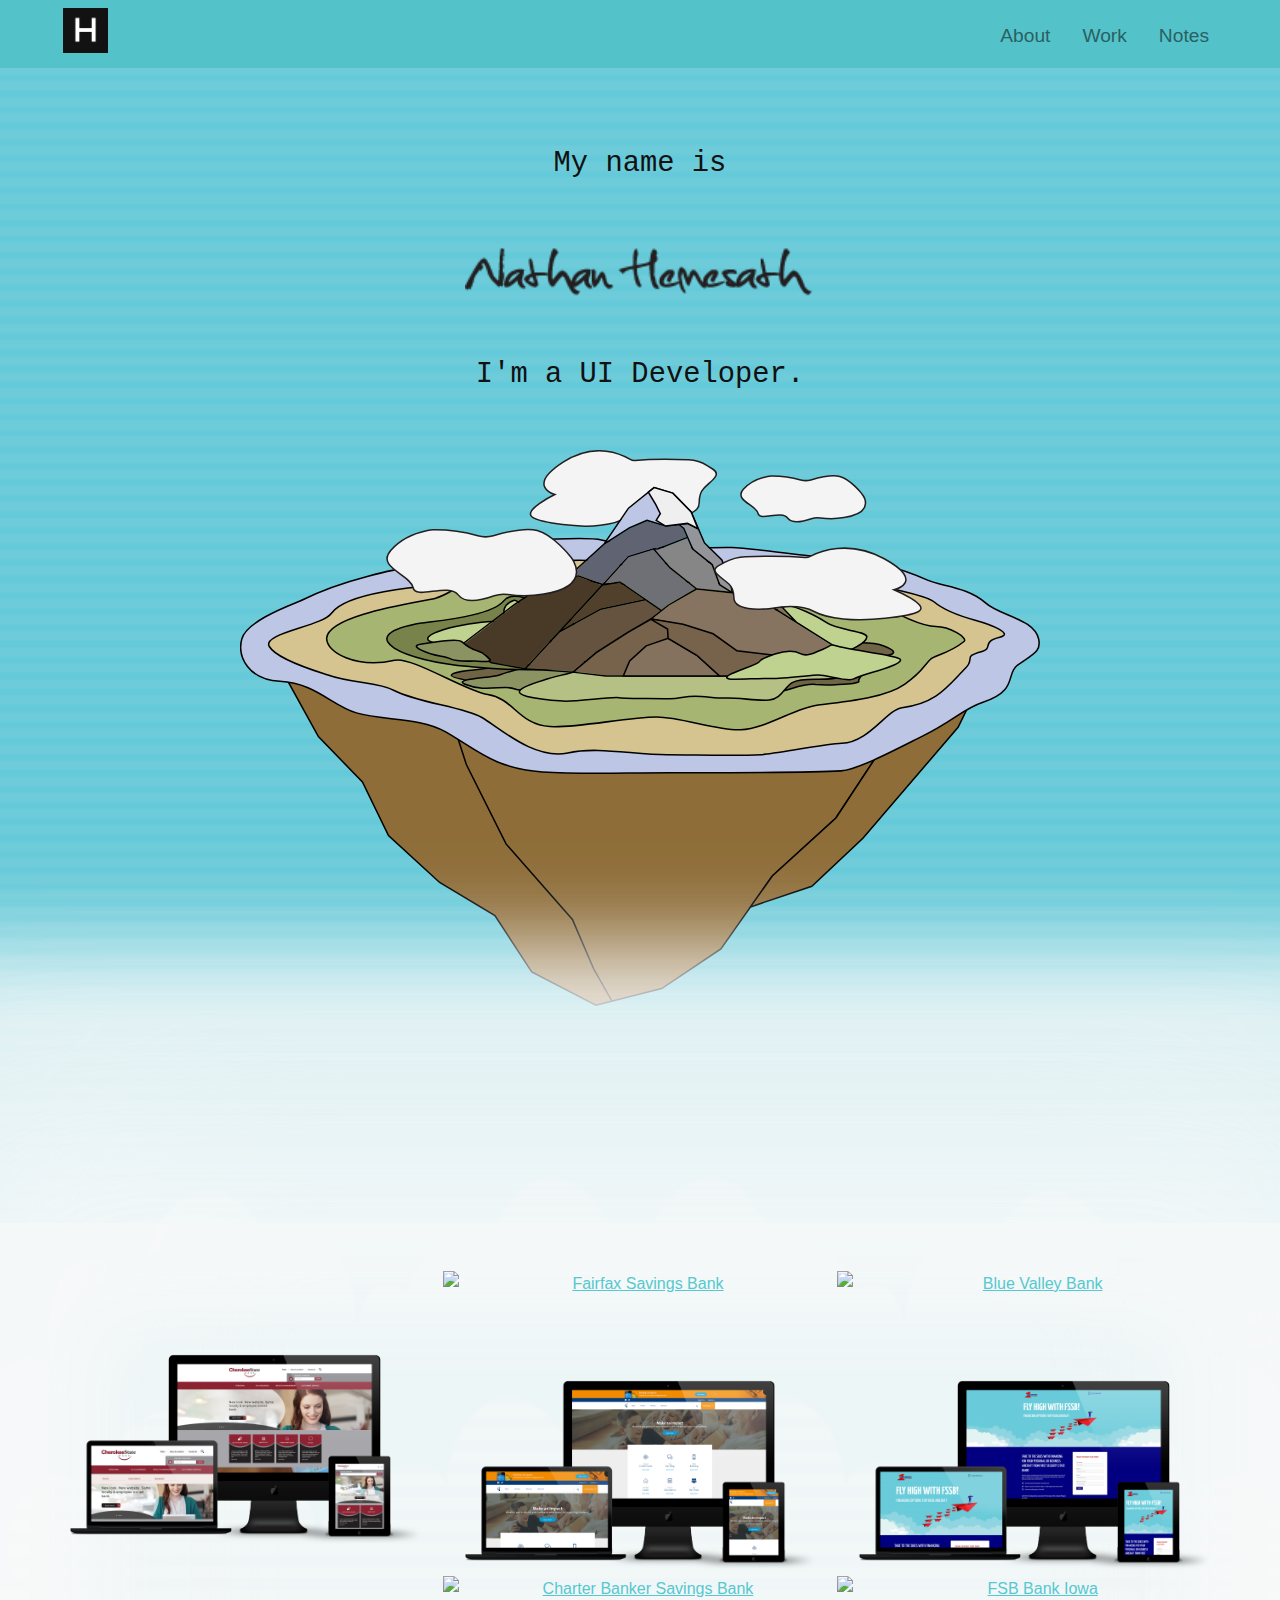
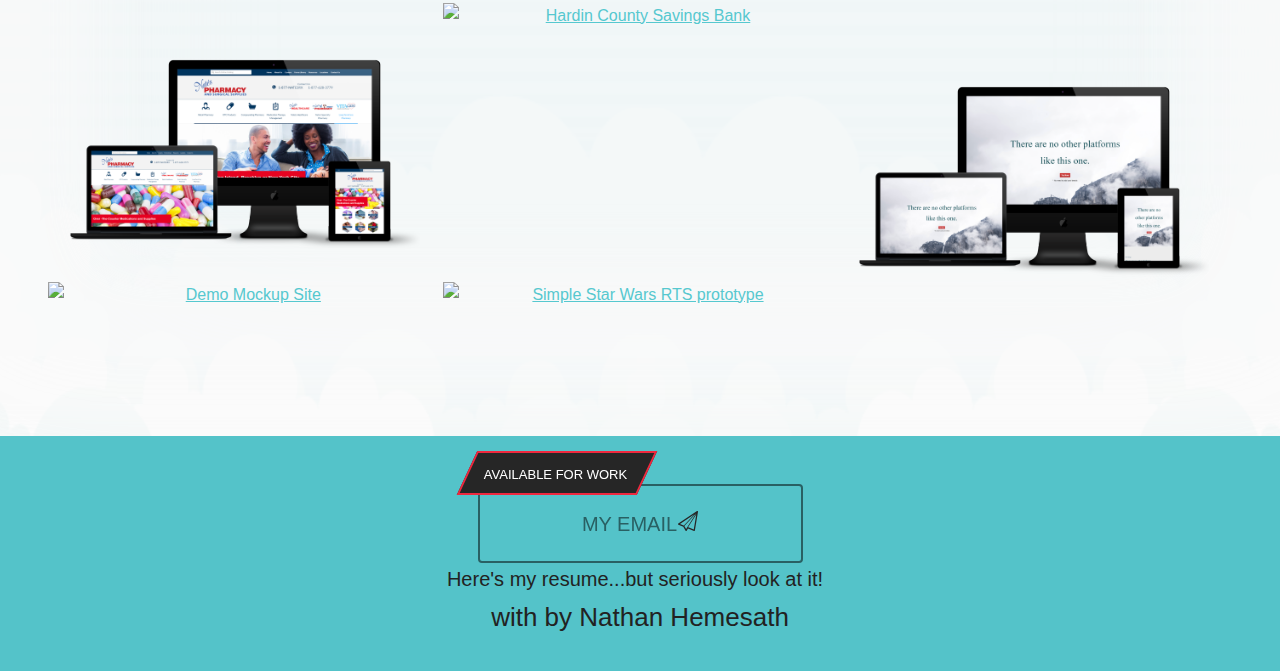
==== commit 9eeac729: "Removed dead links" ====
--- a/index.html
+++ b/index.html
@@ -33,13 +33,12 @@
     <meta http-equiv="X-UA-Compatible" content="IE=edge" />
     <meta name="description" content="The portfolio of Nathan Hemesath, a UI Developer looking to create something spectacular every day." />
     <meta name="keywords" content="Nathan, Hemesath, Nathan Hemesath, web interfacer, animations, websites, graphics, freelance, developer"/>
-    
-    
-    <script src="//cdnjs.cloudflare.com/ajax/libs/jquery/2.2.2/jquery.min.js"></script>
+	<link href="https://fonts.googleapis.com/css?family=Fira+Sans:400,700" rel="stylesheet">
+	<script src="//cdnjs.cloudflare.com/ajax/libs/jquery/2.2.2/jquery.min.js"></script>
 <!--    <script src="assets/js/functions.js" type="text/javascript"></script>-->
-    <script src="/assets/js/respond.min.js"></script>
-<!-- 	<script src="/assets/js/modernizr.js"></script> -->
-    <script src="https://use.fontawesome.com/4b298fc02d.js"></script>
+	<script src="/assets/js/respond.min.js"></script>
+	<script src="/assets/js/modernizr.js"></script>
+	<script src="https://use.fontawesome.com/4b298fc02d.js"></script>
 </head>
     
 <body id="top">
@@ -96,9 +95,10 @@
             </div>
             <div class="modal-body">
                 <img src="assets/img/cherokee-screens.png" class="img-responsive" alt="Cherokee State Bank">
-                <p>One modal example here! :D</p>
-            </div>
-            <div class="modal-footer">
+                <p>Bank Website interfaced and designed by my team and I.</p>
+            </div>
+            <div class="modal-footer">
+                <a href="https://www.cherokeestatebank.com/" target="_blank" class="btn">Visit Site</a>
                 <a href="#close" class="btn" aria-hidden="true">Done Viewing? X</a>
             </div>
         </div>
@@ -110,7 +110,7 @@
             </div>
             <div class="modal-body">
                 <img src="assets/img/bankhaus-screens.png" class="img-responsive" alt="The Banke Here, Bank Haus">
-                <p>One modal example here! :D</p>
+                <p>Bank Website interfaced and designed by my team and I.</p>
             </div>
             <div class="modal-footer">
                 <a href="https://thebankhere.com/bank-haus/" target="_blank" class="btn">Visit Site</a>
@@ -125,7 +125,7 @@
             </div>
             <div class="modal-body">
                 <img src="assets/img/bankbv-screens.png" class="img-responsive" alt="Bank of Blue Valley">
-                <p>One modal example here! :D</p>
+                <p>Bank Website interfaced and designed by my team and I.</p>
             </div>
             <div class="modal-footer">
                 <a href="https://bankbv.com/" target="_blank" class="btn">Visit Site</a>
@@ -140,7 +140,7 @@
             </div>
             <div class="modal-body">
                 <img src="assets/img/bankdev-screens.png" class="img-responsive" alt="Forbin Bank Development Demo">
-                <p>One modal example here! :D</p>
+                <p>Bank Website interfaced and designed by my team and I.</p>
             </div>
             <div class="modal-footer">
                 <a href="http://bankdevelopment.forbin.com/" target="_blank" class="btn">Visit Site</a>
@@ -154,8 +154,8 @@
                 <h2>FSSB Online</h2>
             </div>
             <div class="modal-body">
-                <img src="assets/img/fssbonline-screens.png" class="img-responsive" alt="Farmers State Bank Online">
-                <p>One modal example here! :D</p>
+                <img src="assets/img/fssbonline-screens.png" class="img-responsive" class="btn" alt="Farmers State Bank Online">
+                <p>Bank Website interfaced and designed by my team and I.</p>
             </div>
             <div class="modal-footer">
                 <a href="https://www.fssbonline.com/fly-with-us/" target="_blank" class="btn">Visit Site</a>
@@ -170,7 +170,7 @@
             </div>
             <div class="modal-body">
                 <img src="assets/img/nates-screens.png" class="img-responsive" alt="Nate's Pharmacy">
-                <p>One modal example here! :D</p>
+                <p>HME Website interfaced and styled.</p>
             </div>
             <div class="modal-footer">
                 <a href="https://www.natespharmacy.com/" target="_blank" class="btn">Visit Site</a>
@@ -194,14 +194,14 @@
         </div>
     </div>    
 -->
-    <div class="modal" id="modal-8" aria-hidden="true">
+<!--     <div class="modal" id="modal-8" aria-hidden="true">
       <div class="modal-dialog">
             <div class="modal-header">
                 <h2>Jackson Medical</h2>
             </div>
             <div class="modal-body">
                 <img src="assets/img/jackson-screens.png" class="img-responsive" alt="Jackson Medical">
-                <p>One modal example here! :D</p>
+                <p>HME Website interfaced and styled.</p>
             </div>
             <div class="modal-footer">
                 <a href="http://www.jacksonmedical.biz/" target="_blank" class="btn">Visit Site</a>
@@ -216,14 +216,14 @@
             </div>
             <div class="modal-body">
                 <img src="assets/img/middletown-screens.png" class="img-responsive" alt="Middle Town Home Health Store">
-                <p>One modal example here! :D</p>
+                <p>HME Website interfaced and styled.</p>
             </div>
             <div class="modal-footer">
                 <a href="http://www.middletownhomehealthstore.com/" target="_blank" class="btn">Visit Site</a>
                 <a href="#close" class="btn" aria-hidden="true">Done Viewing? X</a>
             </div>
         </div>
-    </div>
+    </div> -->
     <div class="modal" id="modal-10" aria-hidden="true">
       <div class="modal-dialog">
             <div class="modal-header">
@@ -231,7 +231,7 @@
             </div>
             <div class="modal-body">
                 <img src="assets/img/charter-screens.png" class="img-responsive" alt="Charter Banker">
-                <p>One modal example here! :D</p>
+                <p>Bank Website interfaced and designed by my team and I.</p>
             </div>
             <div class="modal-footer">
                 <a href="https://www.charterbanker.com/" target="_blank" class="btn">Visit Site</a>
@@ -246,10 +246,10 @@
             </div>
             <div class="modal-body">
                 <img src="assets/img/fsb-screens.png" class="img-responsive" alt="Farmers State Bank Iowa">
-                <p>One modal example here! :D</p>
-            </div>
-            <div class="modal-footer">
-                <a href="https://www.fsbiowa.com" target="_blank" sclass="btn">Visit Site</a>
+                <p>Bank Website interfaced and designed by my team and I.</p>
+            </div>
+            <div class="modal-footer">
+                <a href="https://www.fsbiowa.com" target="_blank" class="btn">Visit Site</a>
                 <a href="#close" class="btn" aria-hidden="true">Done Viewing? X</a>
             </div>
         </div>
@@ -261,7 +261,7 @@
             </div>
             <div class="modal-body">
                 <img src="assets/img/hardincsb-screens.png" class="img-responsive" alt="Hardin CSB">
-                <p>One modal example here! :D</p>
+                <p>Bank Website interfaced and designed by my team and I.</p>
             </div>
             <div class="modal-footer">
                 <a href="https://www.hardincsb.com" class="btn">Visit Site</a>
@@ -276,7 +276,7 @@
             </div>
             <div class="modal-body">
                 <img src="assets/img/demo1-screens.png" class="img-responsive" alt="Demo Test Site 1">
-                <p>One modal example here! :D</p>
+                <p>Work from early web development stages</p>
             </div>
             <div class="modal-footer">
                 <a href="https://nathanhemesath.github.io/Testing/test1/" target="_blank" class="btn">Visit Site</a>
@@ -291,7 +291,7 @@
             </div>
             <div class="modal-body">
                 <img src="assets/img/demo2-screens.png" class="img-responsive" alt="Demo Test Site 2">
-                <p>One modal example here! :D</p>
+                <p>Work from early web development stages</p>
             </div>
             <div class="modal-footer">
                 <a href="https://nathanhemesath.github.io/Testing/test2/" target="_blank" class="btn">Visit Site</a>
@@ -306,7 +306,7 @@
             </div>
             <div class="modal-body">
                 <img src="assets/img/pixelwars-screens.png" class="img-responsive" alt="Pixel Star Wars">
-                <p>One modal example here! :D</p>
+                <p>A concept star wars javascript game - rough version</p>
             </div>
             <div class="modal-footer">
                 <a href="http://webstudentwork.com/nhemesath/WS/pixeldebug/" target="_blank" class="btn">Visit Site</a>
@@ -428,7 +428,7 @@
             </div>
 -->
 <!--Jackson Medical-->
-            <div class="g-cell gcol4 s-gcol12 m-gcol6 xs-gcol12 portfolio-item">
+<!--             <div class="g-cell gcol4 s-gcol12 m-gcol6 xs-gcol12 portfolio-item">
                 <a href="#modal-8" class="portfolio-link" data-toggle="modal">
                     <div class="portfolio-hover">
                         <div class="g-title portfolio-caption">
@@ -441,9 +441,9 @@
                     </div>
                     <img src="assets/img/jackson-screens.png" class="img-responsive" alt="Jackson Medical">
                 </a>
-            </div>
+            </div> -->
 <!--Middletown Home Health Store-->
-            <div class="g-cell gcol4 s-gcol12 m-gcol6 xs-gcol12 portfolio-item">
+<!--             <div class="g-cell gcol4 s-gcol12 m-gcol6 xs-gcol12 portfolio-item">
                 <a href="#modal-9" class="portfolio-link" data-toggle="modal">
                     <div class="portfolio-hover">
                         <div class="g-title portfolio-caption">
@@ -456,7 +456,7 @@
                     </div>
                     <img src="assets/img/middletown-screens.png" class="img-responsive" alt="Middletown-Home-Health">
                 </a>
-            </div>
+            </div> -->
 <!--Charter Bank Savings Bank-->
             <div class="g-cell gcol4 s-gcol12 m-gcol6 xs-gcol12 portfolio-item">
                 <a href="#modal-10" class="portfolio-link" data-toggle="modal">
--- a/assets/css/main.min.css
+++ b/assets/css/main.min.css
@@ -484,7 +484,7 @@
 .portfolio-item .portfolio-link .portfolio-hover .portfolio-hover-content{position:absolute;width:100%;height:20px;font-size:20px;text-align:center;top:50%;margin-top:-12px;color:#fff;}
 .portfolio-item .portfolio-link .portfolio-hover .portfolio-hover-content i{margin-top:2em;}
 .portfolio-item .portfolio-link .portfolio-hover .portfolio-hover-content h3, .portfolio-item .portfolio-link .portfolio-hover .portfolio-hover-content h4{margin:0;}
-.portfolio-item .portfolio-caption{max-width:400px;margin:0 auto;text-align:center;padding:25px;position:absolute;width:100%;top:10%;}
+.portfolio-item .portfolio-caption{margin:0 auto;text-align:center;padding:25px;position:absolute;width:100%;top:10%;}
 .portfolio-item .portfolio-caption h4, .portfolio-item .portfolio-caption p, .portfolio-item .portfolio-caption h2{margin:0;}
 .portfolio-item .portfolio-caption h4{text-transform:none;font-size:26px;color:#FFF;}
 .portfolio-item .portfolio-caption h2{text-transform:none;font-size:20px;}
